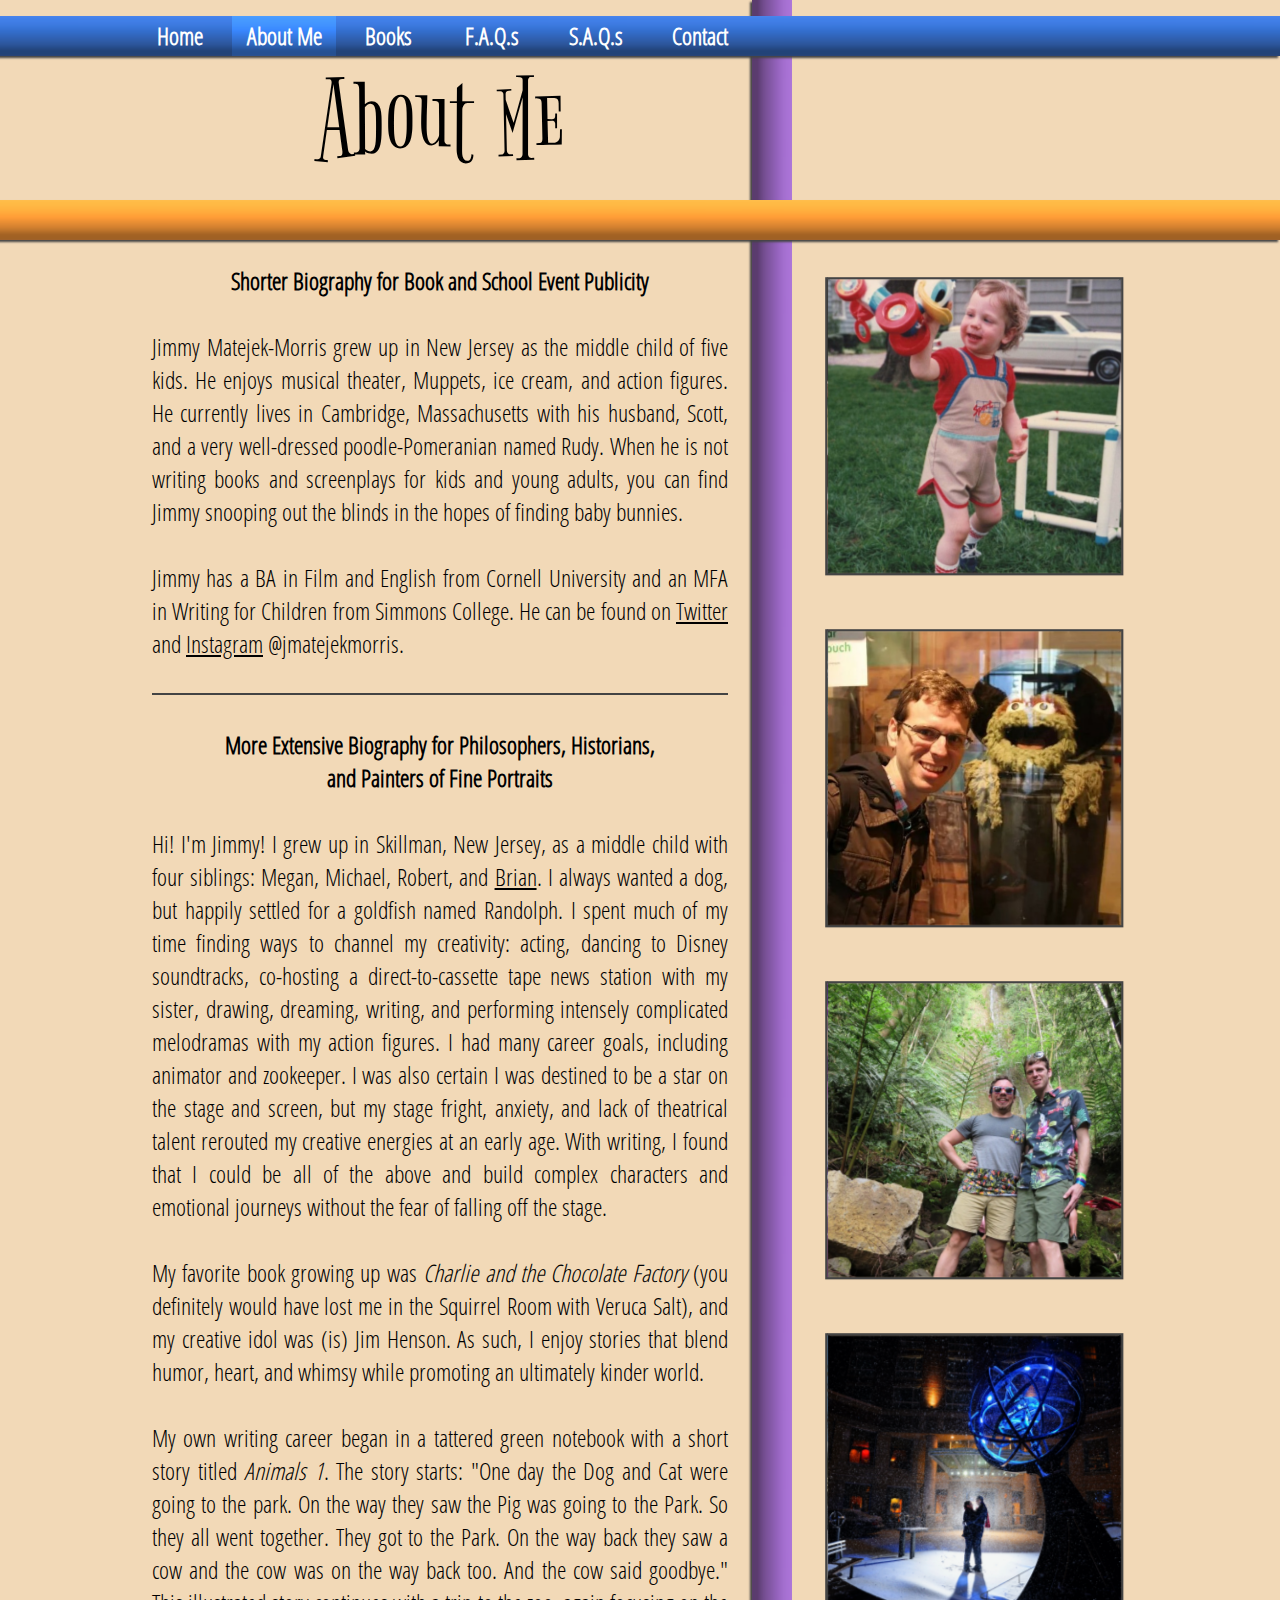
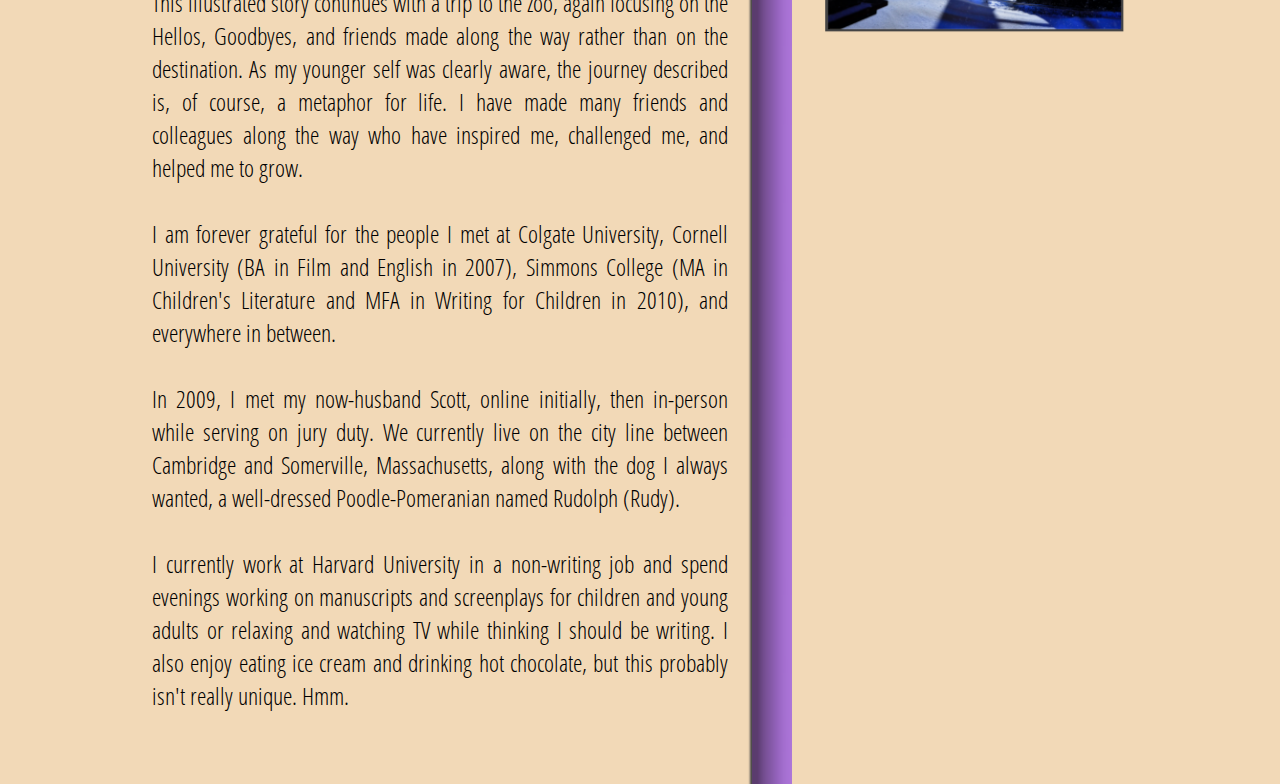
==== about.html @ 5aa0cbab "about: added smaller biography for events" ====
<!DOCTYPE HTML>
<html>
<head>
  <title>About Me</title>
  <link rel="stylesheet" href="/css/default.css"/>
  <link rel="stylesheet" href="/css/about.css"/>
  <link rel="stylesheet" href="/css/colored-bars.css"/>
  <script src="/scripts/jquery-3.5.1.min.js"></script>
  <script type="text/javascript" src="scripts/about.js"></script>
  <script type="text/javascript" src="scripts/default.js"></script>
</head>

<body>
  <div class="horizontal-color-bar about-first-bar blue-horizontal">
    <nav>
      <ul class="menu-default">
        <li class="about-menu-option"><a href="/index.html"><span class="menu-default-span">Home</span></a></li>
        <li class="about-menu-selected"><span class="menu-default-span">About Me</span></li>
        <li onclick="ExpandTopMenuBooks()" class="about-menu-option books-menu-dropdown"><a><span class="menu-default-span">Books</span></a>
            <ul id="books-menu-default" class="about-books-menu">
              <li><a href="/my-ex-imaginary-friend.html"><span class="menu-default-span">My Ex-Imaginary Friend</span></a></li>
              <li><a href="/dont-say-poop.html"><span class="menu-default-span">Don't Say Poop!</span></a></li>
            </ul>
        </li> 
        <li class="about-menu-option"><a href="/frequently-asked-questions.html"><span class="menu-default-span">F.A.Q.s</span></a></li>
        <li class="about-menu-option"><a href="/seldom-asked-questions.html"><span class="menu-default-span">S.A.Q.s</span></a></li>
        <li class="about-menu-option"><a href="/contact.html"><span class="menu-default-span">Contact</span></a></li>
      </ul>
    </nav>
  </div>
  <div class="horizontal-color-bar about-second-bar orange-horizontal">&nbsp</div>

  <div id="content">
    <div class="vertical-color-bar about-vertical-bar purple-vertical"></div>

    <div class="about-header">About Me</div>

    <div class="about-me">

      <div class="about-me-biography-header"><b>Shorter Biography for Book and School Event Publicity</b></div>

      <br>

      Jimmy Matejek-Morris grew up in New Jersey as the middle child of five kids. He enjoys musical theater, Muppets, ice cream, and action figures. He currently lives in Cambridge, Massachusetts with his husband, Scott, and a very well-dressed poodle-Pomeranian named Rudy. When he is not writing books and screenplays for kids and young adults, you can find Jimmy snooping out the blinds in the hopes of finding baby bunnies. 
      <br><br>
      Jimmy has a BA in Film and English from Cornell University and an MFA in Writing for Children from Simmons College. He can be found on <a href="https://twitter.com/jmatejekmorris" target="_blank">Twitter</a> and <a href="https://www.instagram.com/jmatejekmorris/" target="_blank">Instagram</a> @jmatejekmorris.
      
      <br><br>
      <div class="about-me-divider"></div>
      <br>

      <div class="about-me-biography-header"><b>More Extensive Biography for Philosophers, Historians, <br>and Painters of Fine Portraits</b></div>

      <br>

      Hi! I&apos;m Jimmy! I grew up in Skillman, New Jersey, as a middle child with four siblings: Megan, Michael, Robert, and <a class="family-link" target="_blank" href="http://brianmatejek.com">Brian</a>. I always wanted a dog, but happily settled for a goldfish named Randolph. I spent much of my time finding ways to channel my creativity: acting, dancing to Disney soundtracks, co-hosting a direct-to-cassette tape news station with my sister, drawing, dreaming, writing, and performing intensely complicated melodramas with my action figures. I had many career goals, including animator and zookeeper. I was also certain I was destined to be a star on the stage and screen, but my stage fright, anxiety, and lack of theatrical talent rerouted my creative energies at an early age. With writing, I found that I could be all of the above and build complex characters and emotional journeys without the fear of falling off the stage. 
      <br><br>
      My favorite book growing up was <i>Charlie and the Chocolate Factory</i> (you definitely would have lost me in the Squirrel Room with Veruca Salt), and my creative idol was (is) Jim Henson. As such, I enjoy stories that blend humor, heart, and whimsy while promoting an ultimately kinder world.
      <br><br>
      My own writing career began in a tattered green notebook with a short story titled <i>Animals 1</i>. The story starts: &quot;One day the Dog and Cat were going to the park. On the way they saw the Pig was going to the Park. So they all went together. They got to the Park. On the way back they saw a cow and the cow was on the way back too. And the cow said goodbye.&quot; This illustrated story continues with a trip to the zoo, again focusing on the Hellos, Goodbyes, and friends made along the way rather than on the destination. As my younger self was clearly aware, the journey described is, of course, a metaphor for life. I have made many friends and colleagues along the way who have inspired me, challenged me, and helped me to grow.
      <br><br>
      I am forever grateful for the people I met at Colgate University, Cornell University (BA in Film and English in 2007), Simmons College (MA in Children&apos;s Literature and MFA in Writing for Children in 2010), and everywhere in between. 
      <br><br>
      In 2009, I met my now-husband Scott, online initially, then in-person while serving on jury duty. We currently live on the city line between Cambridge and Somerville, Massachusetts, along with the dog I always wanted, a well-dressed Poodle-Pomeranian named Rudolph (Rudy). 
      <br><br>
      I currently work at Harvard University in a non-writing job and spend evenings working on manuscripts and screenplays for children and young adults or relaxing and watching TV while thinking I should be writing. I also enjoy eating ice cream and drinking hot chocolate, but this probably isn't really unique. Hmm. 
    </div>

    <div class="about-images">
      <div id="cube_one_container">
        <div id="cube_one">
          <figure class="front active">
            <img class="about-image" id="cube_one_face_one" src="images/about/Photo1A.jpeg" >
          </figure>

          <figure class="inactive right">
            <img class="about-image" id="cube_one_face_two" src="images/about/Photo1B.jpeg" >
          </figure>

          <figure class="inactive back" style="z-index: -10">
            <img class="about-image" id="cube_one_face_three" style="transform:rotateX(180deg);" src="images/about/Photo1C.jpeg" >
          </figure>

          <figure class="inactive left">
            <img class="about-image" id="cube_one_face_four" src="images/about/Photo1D.jpeg" >
          </figure>
        </div>
      </div>

      <div id="cube_two_container">
        <div id="cube_two">
          <figure class="front active">
            <img class="about-image" id="cube_two_face_one" src="images/about/Photo2A.jpeg" >
          </figure>

          <figure class="inactive right">
            <img class="about-image" id="cube_two_face_two" src="images/about/Photo2B.jpeg" >
          </figure>

          <figure class="inactive back" style="z-index: -10">
            <img class="about-image" id="cube_two_face_three" style="transform:rotateX(180deg);" src="images/about/Photo2C.jpeg" >
          </figure>

          <figure class="inactive left">
            <img class="about-image" id="cube_two_face_four" src="images/about/Photo2D.jpeg" >
          </figure>
        </div>
      </div>

      <div id="cube_three_container">
        <div id="cube_three">
          <figure class="front active">
            <img class="about-image" id="cube_three_face_one">
          </figure>

          <figure class="inactive right">
            <img class="about-image" id="cube_three_face_two">
          </figure>

          <figure class="inactive back" style="z-index: -10">
            <img class="about-image" id="cube_three_face_three" style="transform:rotateX(180deg);">
          </figure>

          <figure class="inactive left">
            <img class="about-image" id="cube_three_face_four">
          </figure>
        </div>
      </div>

      <div id="cube_four_container">
        <div id="cube_four">
          <figure class="front active">
            <img class="about-image" id="cube_four_face_one">
          </figure>

          <figure class="inactive right">
            <img class="about-image" id="cube_four_face_two">
          </figure>

          <figure class="inactive back" style="z-index: -10">
            <img class="about-image" id="cube_four_face_three" style="transform:rotateX(180deg);">
          </figure>

          <figure class="inactive left">
            <img class="about-image" id="cube_four_face_four">
          </figure>
        </div>
      </div>

    </div>

    <div class="footer-div">&nbsp;</div>
    
  </div>
</body>

</html>
---- css/default.css ----
* {
  margin: 0;
  padding: 0;
}

html {
  min-height: 100%;
  position: relative;
}

body {
  min-height: 100%;
  height: 100%;
  background: #f2d9b7;
}



/* css for the horizontal bar menus */
.menu-default {
  position: absolute;
  left: 50%;
  margin-left: -32rem;
  height: 2.5rem;
}

.menu-default li {
  display: inline;
  float: left;
  height: 2.5rem;

  width: 6.5rem;
  text-align: center;

  font-family: 'Open Sans Condensed', sans-serif;
  color: white;
  font-weight: bold;
  font-size: 1.5rem;
}

.menu-default li a {
  text-decoration: none;
  color: inherit;
  display: block;
  width: 100%;
  height: 100%;
}

.menu-default-span {
  vertical-align: middle;
}

.books-menu-dropdown {
  height: 100%;
}

#books-menu-default {
  display: none;
  min-width: 16rem;

}

#books-menu-default li {
  padding-top: 0.25rem;
  padding-bottom: 0.25rem;
  height: 2rem;
  width: 100%;
  float: left;
  font-size: 1.25rem;
}

#books-menu-default li a {
  text-decoration: none;
  color: inherit;
  display: block;
  width: 100%;
  height: 100%;
}



/* css for the central content div */
#content {
  position: absolute;
  z-index: 0;
  min-width: 64rem;
  width: 64rem;
  left: 0;
  right: 0;
  margin: auto;
  min-height: 100vh;
  font-family: 'Open Sans Condensed', sans-serif;
  font-size: 1.5rem;
}



/* css for any vertical bars */
.vertical-color-bar {
  position: absolute;
  min-height: 100%;
  height: 100%;
  width: 2.5rem;
  z-index: 1;
  box-shadow: -2px 2px 2px #444444;
}



/* css for any horizontal bars */
.horizontal-color-bar {
  position: absolute;
  width: 100%;
  min-width: 64rem;
  height: 2.5rem;
  z-index: 2;
  box-shadow: -2px 2px 2px #444444;
}

/* css for buy options for all books */
.buy-at-options {
  margin-top: 2rem;
  margin-bottom: 2rem;
  width: 34rem;
  height: 2.75rem;
}

.buy-at-option {
  display: inline;
  float: left;
  background-color: #ebc793;
  font-size: 1.25rem;
  padding: 0.5rem;
  font-family: 'Open Sans Condensed', sans-serif;
  text-align: center;
  height: 1.75rem;
  margin-right: 0.25rem;
  box-shadow: -2px 2px 5px #444444;
}

.buy-at-option:hover {
  box-shadow: -5px 5px 5px #888888;
}

.buy-at-option a {
  text-decoration: none;
  color: inherit;
  display: block;
  width: 100%;
  height: 100%;
  padding: 0rem;
  margin: 0rem;
}

/* bigelow-rules-regular - latin */
@font-face {
  font-family: 'Bigelow Rules';
  font-style: normal;
  font-weight: 400;
  src: url('../fonts/Bigelow_Rules/bigelow-rules-v9-latin-regular.eot'); /* IE9 Compat Modes */
  src: local('Bigelow Rules Regular'), local('BigelowRules-Regular'),
       url('../fonts/Bigelow_Rules/bigelow-rules-v9-latin-regular.eot?#iefix') format('embedded-opentype'), /* IE6-IE8 */
       url('../fonts/Bigelow_Rules/bigelow-rules-v9-latin-regular.woff2') format('woff2'), /* Super Modern Browsers */
       url('../fonts/Bigelow_Rules/bigelow-rules-v9-latin-regular.woff') format('woff'), /* Modern Browsers */
       url('../fonts/Bigelow_Rules/bigelow-rules-v9-latin-regular.ttf') format('truetype'), /* Safari, Android, iOS */
       url('../fonts/Bigelow_Rules/bigelow-rules-v9-latin-regular.svg#BigelowRules') format('svg'); /* Legacy iOS */
}

/* open-sans-condensed-300 - latin */
@font-face {
  font-family: 'Open Sans Condensed';
  font-style: normal;
  font-weight: 300;
  src: url('../fonts/Open_Sans_Condensed/open-sans-condensed-v14-latin-300.eot'); /* IE9 Compat Modes */
  src: local('Open Sans Condensed Light'), local('OpenSansCondensed-Light'),
       url('../fonts/Open_Sans_Condensed/open-sans-condensed-v14-latin-300.eot?#iefix') format('embedded-opentype'), /* IE6-IE8 */
       url('../fonts/Open_Sans_Condensed/open-sans-condensed-v14-latin-300.woff2') format('woff2'), /* Super Modern Browsers */
       url('../fonts/Open_Sans_Condensed/open-sans-condensed-v14-latin-300.woff') format('woff'), /* Modern Browsers */
       url('../fonts/Open_Sans_Condensed/open-sans-condensed-v14-latin-300.ttf') format('truetype'), /* Safari, Android, iOS */
       url('../fonts/Open_Sans_Condensed/open-sans-condensed-v14-latin-300.svg#OpenSansCondensed') format('svg'); /* Legacy iOS */
}

.footer-div {
  width: 100%;
  height: 3rem;
  float: right;
  padding: 0rem;
  margin: 0rem;
}
---- css/about.css ----
.about-vertical-bar {
  margin-left: 39rem;
}



.about-first-bar {
  top: 1rem;
}

.about-second-bar {
  top: 12.5rem;
}




.about-menu-option:hover, .about-menu-selected:hover {
  background-image:url('/images/bars/blue-horizontal-matte-menu-dark.png');
  background-repeat: x-repeat;
  background-size: auto 100%;
  cursor: pointer;
}



.about-menu-selected {
  background-image:url('/images/bars/blue-horizontal-matte-menu-light.png');
  background-repeat: x-repeat;
  background-size: auto 100%;
}

.about-books-menu li {
  background-color: #273149;
}

.about-books-menu li:hover {
  background-color: #4380E9;
}



.about-header {
    width: 39rem;
    font-family: 'Bigelow Rules', cursive;
    text-align: center;
    font-size: 7rem;
    height: 9rem;
    margin-top: 3.5rem;
}



.about-me {
  float: left;
  margin-top: 2.5rem;
  padding: 1.5rem;
  width: 36rem;
  text-align: justify;
}

.about-me-divider {
  background-color: #444444;
  width: 100%;
  height: 0.125rem;
}

.about-me a {
  color: black;
}

.about-me-biography-header {
  text-align: center;
}

.family-link {
  text-decoration: underline;
  color: inherit;
}



.about-image {
  float: right;
  width: 16rem;
  height: 16rem;
}



.about-images {
  float: right;
  width: 23.5rem;
  color: gray;
  font-family: oswald;
}

/* inspired by https://codepen.io/joshbader/pen/fFLno */
#cube_one_container {
  position: relative;
  width: 16rem;
  height: 16rem;

  margin-top: 6rem;
  margin-left: 4.25rem;

  perspective: 1000px;
}

#cube_one {
    position: absolute;
    margin: 0px;
    padding: 0px;
    width: 100%;
    height: 100%;
    transform-style: preserve-3d;
    transition: all 250ms;
}

#cube_one figure {
    position: absolute;
    display: block;
    width: 16rem;
    height: 16rem;
    border: 0.125rem solid #444444;
    cursor: pointer;
}

#cube_one .front { transform: rotateY(0deg) translateZ(8rem); }
#cube_one .back { transform: rotateX(180deg) translateZ(8rem); }
#cube_one .right { transform: rotateY(90deg) translateZ(8rem); }
#cube_one .left { transform: rotateY(-90deg) translateZ(8rem); }
#cube_one .top { transform: rotateX(90deg) translateZ(8rem); }
#cube_one .bottom { transform: rotateX(-90deg) translateZ(8rem); }

#cube_two_container {
  position: relative;
  width: 16rem;
  height: 16rem;

  margin-top: 6rem;
  margin-left: 4.25rem;

  perspective: 1000px;
}

#cube_two {
    position: absolute;
    margin: 0px;
    padding: 0px;
    width: 100%;
    height: 100%;
    transform-style: preserve-3d;
    transition: all 250ms;
}

#cube_two figure {
    position: absolute;
    display: block;
    width: 16rem;
    height: 16rem;
    border: 0.125rem solid #444444;
    cursor: pointer;
}

#cube_two .front { transform: rotateY(0deg) translateZ(8rem); }
#cube_two .back { transform: rotateX(180deg) translateZ(8rem); }
#cube_two .right { transform: rotateY(90deg) translateZ(8rem); }
#cube_two .left { transform: rotateY(-90deg) translateZ(8rem); }
#cube_two .top { transform: rotateX(90deg) translateZ(8rem); }
#cube_two .bottom { transform: rotateX(-90deg) translateZ(8rem); }

#cube_three_container {
  position: relative;
  width: 16rem;
  height: 16rem;

  margin-top: 6rem;
  margin-left: 4.25rem;

  perspective: 1000px;
}

#cube_three {
    position: absolute;
    margin: 0px;
    padding: 0px;
    width: 100%;
    height: 100%;
    transform-style: preserve-3d;
    transition: all 250ms;
}

#cube_three figure {
    position: absolute;
    display: block;
    width: 16rem;
    height: 16rem;
    border: 0.125rem solid #444444;
    cursor: pointer;
}

#cube_three .front { transform: rotateY(0deg) translateZ(8rem); }
#cube_three .back { transform: rotateX(180deg) translateZ(8rem); }
#cube_three .right { transform: rotateY(90deg) translateZ(8rem); }
#cube_three .left { transform: rotateY(-90deg) translateZ(8rem); }
#cube_three .top { transform: rotateX(90deg) translateZ(8rem); }
#cube_three .bottom { transform: rotateX(-90deg) translateZ(8rem); }

#cube_four_container {
  position: relative;
  width: 16rem;
  height: 16rem;

  margin-top: 6rem;
  margin-left: 4.25rem;

  perspective: 1000px;
}

#cube_four {
    position: absolute;
    margin: 0px;
    padding: 0px;
    width: 100%;
    height: 100%;
    transform-style: preserve-3d;
    transition: all 250ms;
}

#cube_four figure {
    position: absolute;
    display: block;
    width: 16rem;
    height: 16rem;
    border: 0.125rem solid #444444;
    cursor: pointer;
}

#cube_four .front { transform: rotateY(0deg) translateZ(8rem); }
#cube_four .back { transform: rotateX(180deg) translateZ(8rem); }
#cube_four .right { transform: rotateY(90deg) translateZ(8rem); }
#cube_four .left { transform: rotateY(-90deg) translateZ(8rem); }
#cube_four .top { transform: rotateX(90deg) translateZ(8rem); }
#cube_four .bottom { transform: rotateX(-90deg) translateZ(8rem); }

.blur { animation: blur 250ms; }

@keyframes blur {
    0% { -webkit-filter: blur(0px); }
    50% { -webkit-filter: blur(5px); }
    100% { -webkit-filter: blur(0px); }
}







































/*.left-content-div-about {
  width: 38rem;
}

.right-content-div-about {
    width: 24rem;
    left: 42rem;
}

.horizontal-bar-one-about {
  top: 10rem;
}

.horizontal-bar-two-about {
  top: 13.2rem;
}

.about-me-div {
  padding: 1rem;
  padding-top: 6.4rem;
}

.about-me-photo-div {
  padding-top: 6.4rem;
}

.about-image {
  margin: 2rem;
  width: 20rem;
  height: 20rem;
}

#photo_one_cube .front { transform: rotateY(0deg) translateZ(75px); }
#photo_one_cube .back { transform: rotateX(180deg) translateZ(75px); }
#photo_one_cube .right { transform: rotateY(90deg) translateZ(75px); }
#photo_one_cube .left { transform: rotateY(-90deg) translateZ(75px); }
#photo_one_cube .top { transform: rotateX(90deg) translateZ(100px); }
#photo_one_cube .bottom { transform: rotateX(-90deg) translateZ(100px); }

.blur { animation: blur 250ms; }

@keyframes blur {
    0% { -webkit-filter: blur(0px); }
    50% { -webkit-filter: blur(5px); }
    100% { -webkit-filter: blur(0px); }
}*/
---- css/colored-bars.css ----
.red-horizontal {
  background-color: #df333f;
  background-image:url('/images/bars/red-horizontal-matte.png');
  background-repeat: x-repeat;
  background-size: auto 100%;
}

.dark-red-horizontal {
  background-color: #A31F31;
  background-image:url('/images/bars/dark-red-horizontal-matte.png');
  background-repeat: x-repeat;
  background-size: auto 100%;
}

.orange-horizontal {
  background-color: #f49324;
  background-image:url('/images/bars/orange-horizontal-matte.png');
  background-repeat: x-repeat;
  background-size: auto 100%;
}

.green-horizontal {
  background-color: #1ad2aa;
  background-image:url('/images/bars/green-horizontal-matte.png');
  background-repeat: x-repeat;
  background-size: auto 100%;
}

.dark-green-horizontal {
  background-color: #1F8269;
  background-image:url('/images/bars/dark-green-horizontal-matte.png');
  background-repeat: x-repeat;
  background-size: auto 100%;
}

.blue-horizontal {
  background-color: #1c60ba;
  background-image:url('/images/bars/blue-horizontal-matte.png');
  background-repeat: x-repeat;
  background-size: auto 100%;
}

.black-horizontal {
  background-color: black;
  background-image:url('/images/bars/black-horizontal-matte.png');
  background-repeat: x-repeat;
  background-size: auto 100%;
}

.purple-horizontal {
  background-color: #8554aa;
  background-image:url('/images/bars/purple-horizontal-matte.png');
  background-repeat: x-repeat;
  background-size: auto 100%;
}

.yellow-horizontal {
  background-color: #c6ad55;
  background-image:url('/images/bars/yellow-horizontal-matte.png');
  background-repeat: x-repeat;
  background-size: auto 100%;
}

.green-horizontal-dont-say-poop {
  background-color: #A3DB0B;
  background-image:url('/images/bars/green-horizontal-dont-say-poop-matte.png');
  background-repeat: x-repeat;
  background-size: auto 100%;
}

.blue-horizontal-dont-say-poop {
  background-color: #67CEEE;
  background-image:url('/images/bars/blue-horizontal-dont-say-poop-matte.png');
  background-repeat: x-repeat;
  background-size: auto 100%;
}

.brown-horizontal-dont-say-poop {
  background-color: #b27949;
  background-image:url('/images/bars/brown-horizontal-dont-say-poop-matte.png');
  background-repeat: x-repeat;
  background-size: auto 100%;
}

.orange-horizontal-my-ex-imaginary-friend {
  background-color: #F17B51;
  background-image:url('/images/bars/orange-horizontal-my-ex-imaginary-friend-matte.png');
  background-repeat: x-repeat;
  background-size: auto 100%;
}

.blue-horizontal-my-ex-imaginary-friend {
  background-color: #107989;
  background-image:url('/images/bars/blue-horizontal-my-ex-imaginary-friend-matte.png');
  background-repeat: x-repeat;
  background-size: auto 100%;
}

.gray-horizontal-my-ex-imaginary-friend {
  background-color: #3C4B4C;
  background-image:url('/images/bars/gray-horizontal-my-ex-imaginary-friend-matte.png');
  background-repeat: x-repeat;
  background-size: auto 100%;
}

.maroon-horizontal-contact {
  background-color: #F17B51;
  background-image:url('/images/bars/maroon-horizontal-contact-matte.png');
  background-repeat: x-repeat;
  background-size: auto 100%;
}

.green-horizontal-contact {
  background-color: #6C9B7A;
  background-image:url('/images/bars/green-horizontal-contact-matte.png');
  background-repeat: x-repeat;
  background-size: auto 100%;
}

.blue-horizontal-contact {
  background-color: #567B96;
  background-image:url('/images/bars/blue-horizontal-contact-matte.png');
  background-repeat: x-repeat;
  background-size: auto 100%;
}





.black-vertical {
  background-color: black;
  background-image:url('/images/bars/black-vertical-matte.png');
  background-repeat: y-repeat;
  background-size: 100% auto;
}

.orange-vertical {
  background-color: #f49324;
  background-image:url('/images/bars/orange-vertical-matte.png');
  background-repeat: y-repeat;
  background-size: 100% auto;
}

.purple-vertical {
  background-color: #8554aa;
  background-image:url('/images/bars/purple-vertical-matte.png');
  background-repeat: y-repeat;
  background-size: 100% auto;
}

.yellow-vertical {
  background-color: #c6ad55;
  background-image:url('/images/bars/yellow-vertical-matte.png');
  background-repeat: y-repeat;
  background-size: 100% auto;
}

.blue-vertical {
  background-color: #1c60ba;
  background-image:url('/images/bars/blue-vertical-matte.png');
  background-repeat: y-repeat;
  background-size: 100% auto;
}
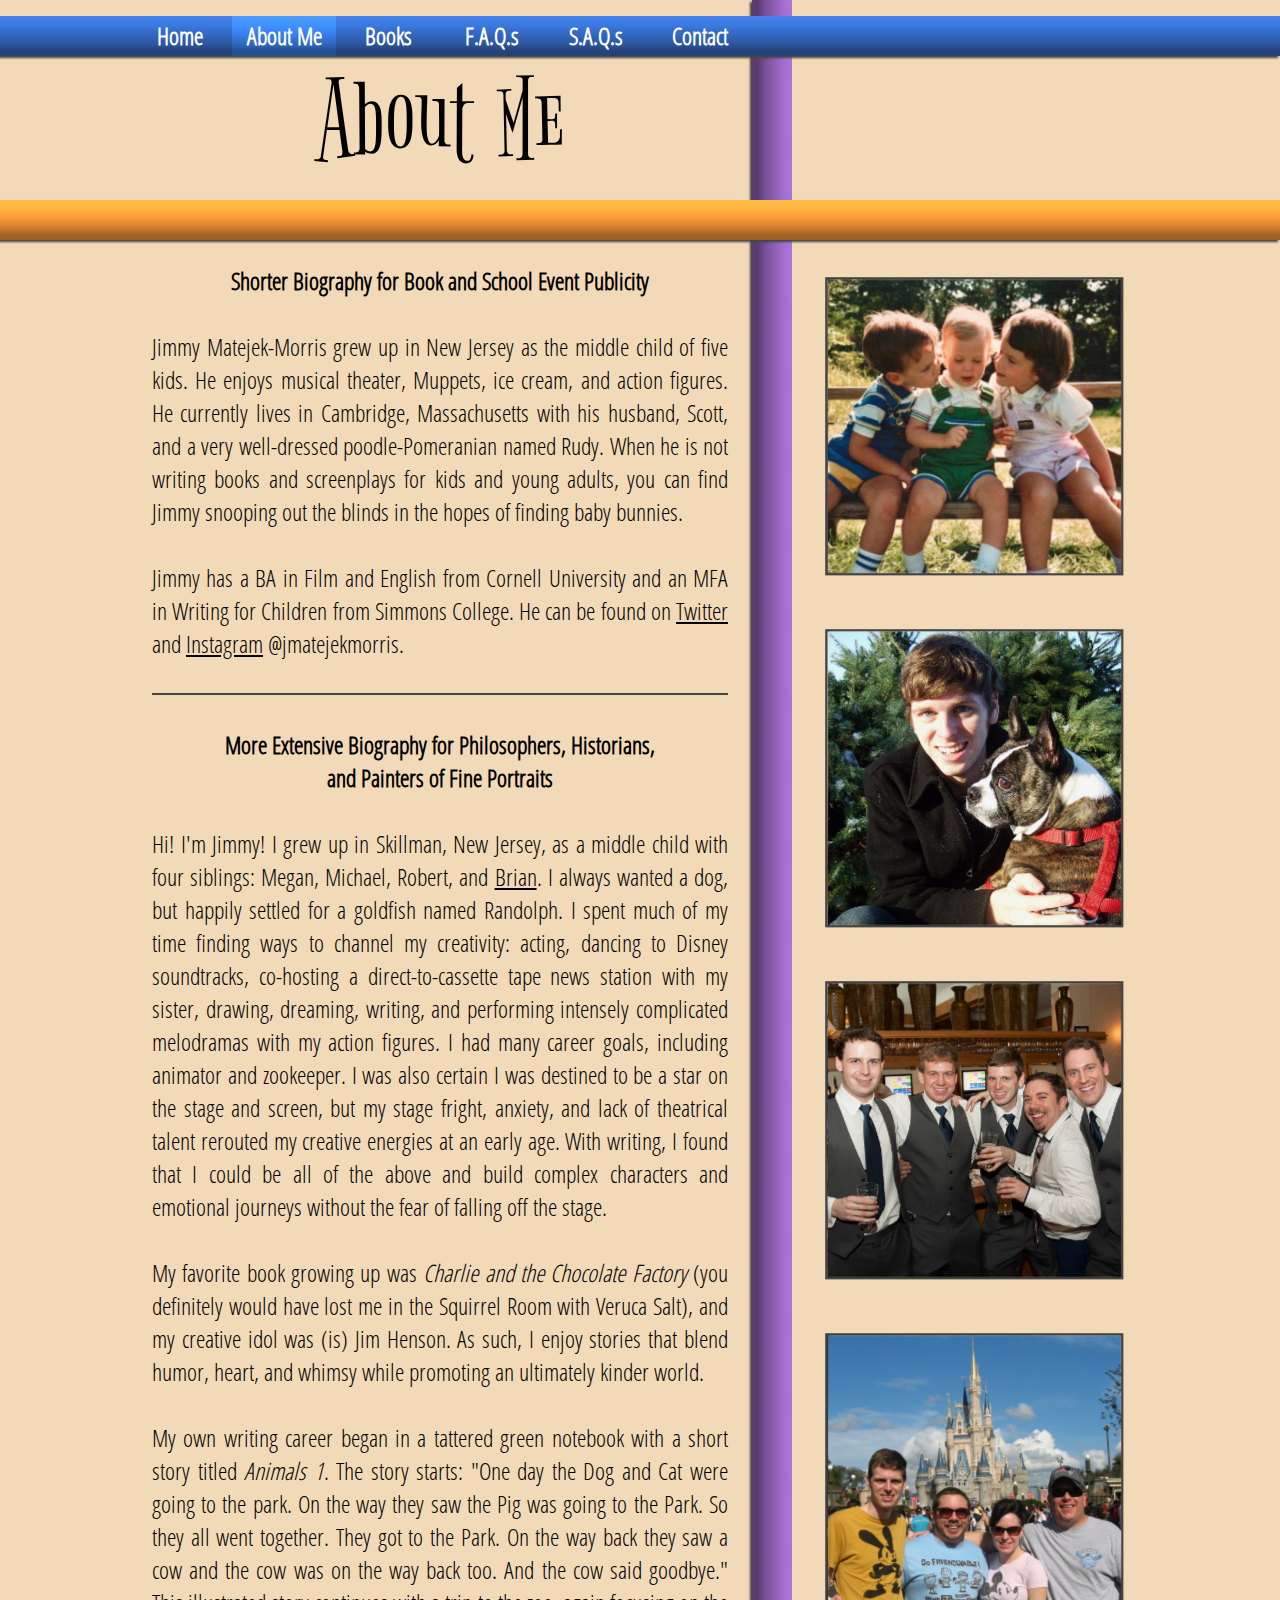
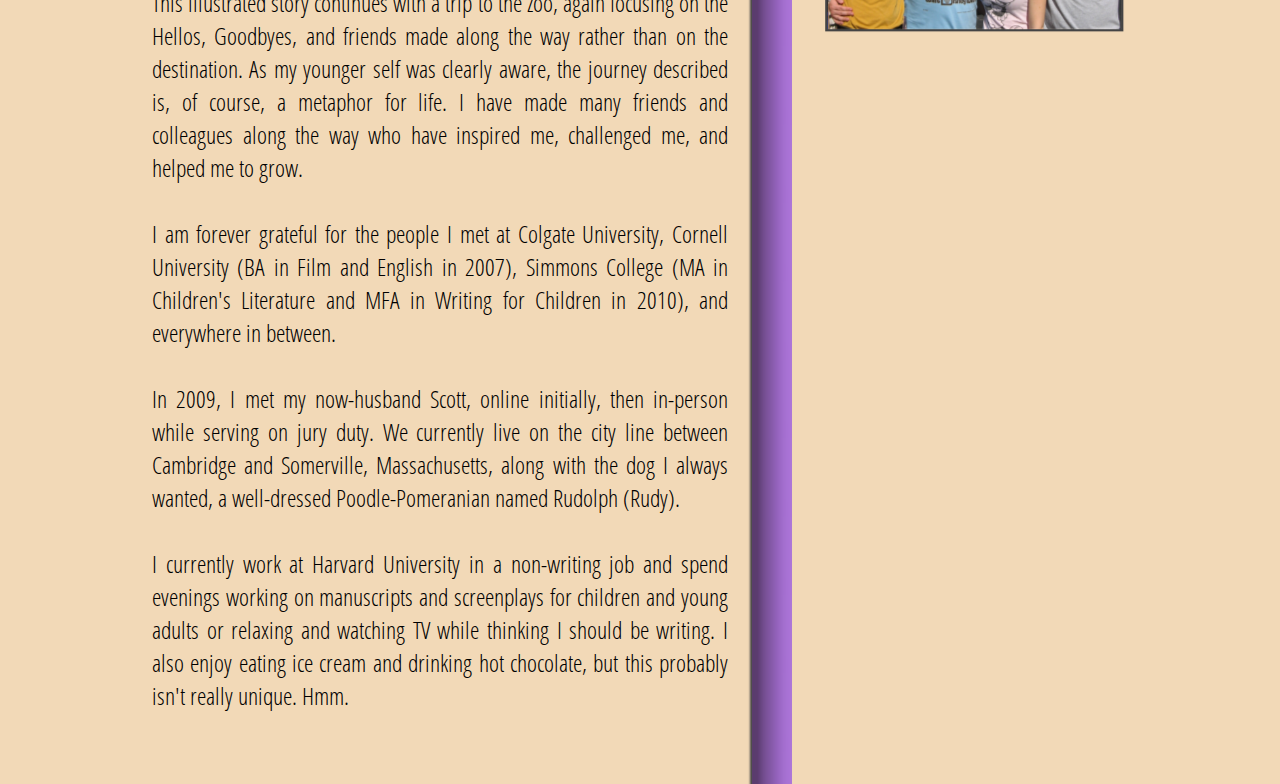
==== commit 5ac24529: "created image for sharing website details" ====
--- a/about.html
+++ b/about.html
@@ -8,6 +8,12 @@
   <script src="/scripts/jquery-3.5.1.min.js"></script>
   <script type="text/javascript" src="scripts/about.js"></script>
   <script type="text/javascript" src="scripts/default.js"></script>
+  <!--FACEBOOK -->
+  <meta property="og:image" content="http://jmatejekmorris.com/images/cropped-headshot-scaled.jpg">
+  <meta property="og:image:type" content="image/jpeg">
+  <meta property="og:image:width" content="200">
+  <meta property="og:image:height" content="200">
+  <meta property="og:type" content="website" />
 </head>
 
 <body>
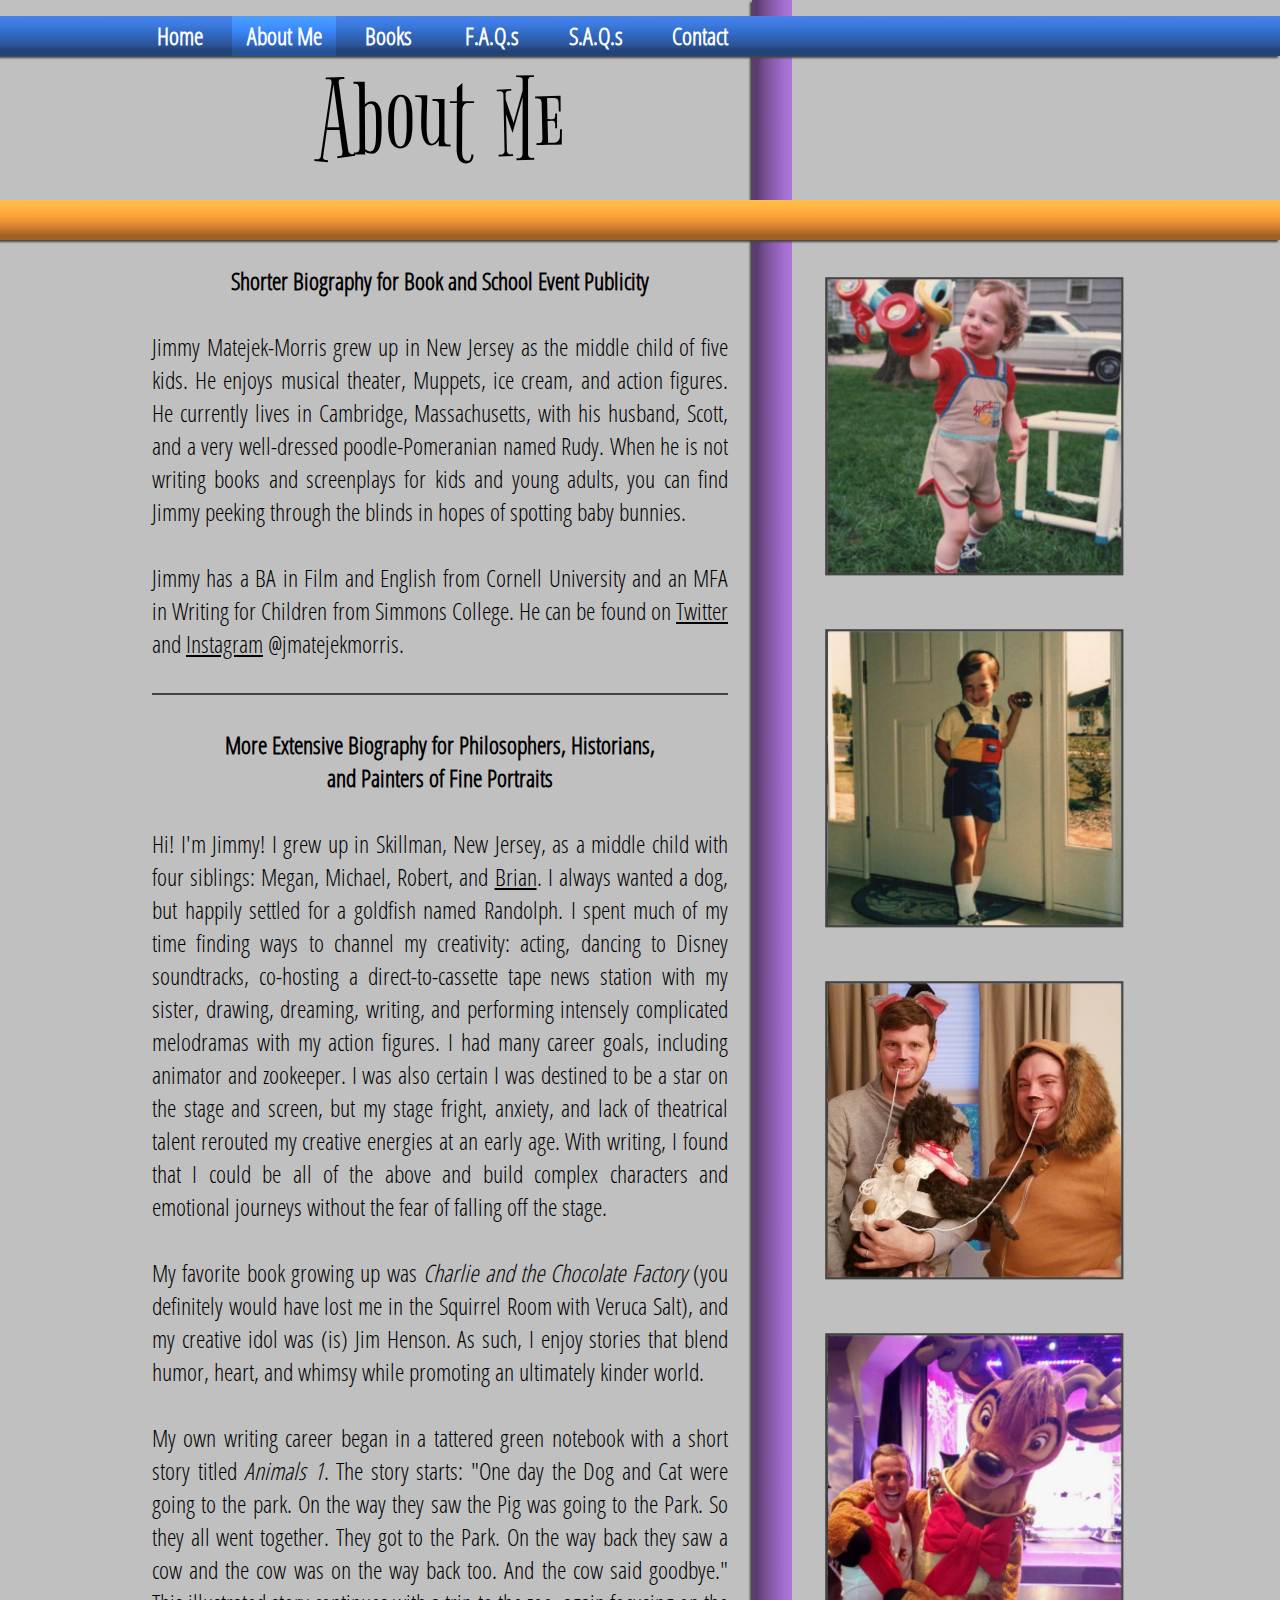
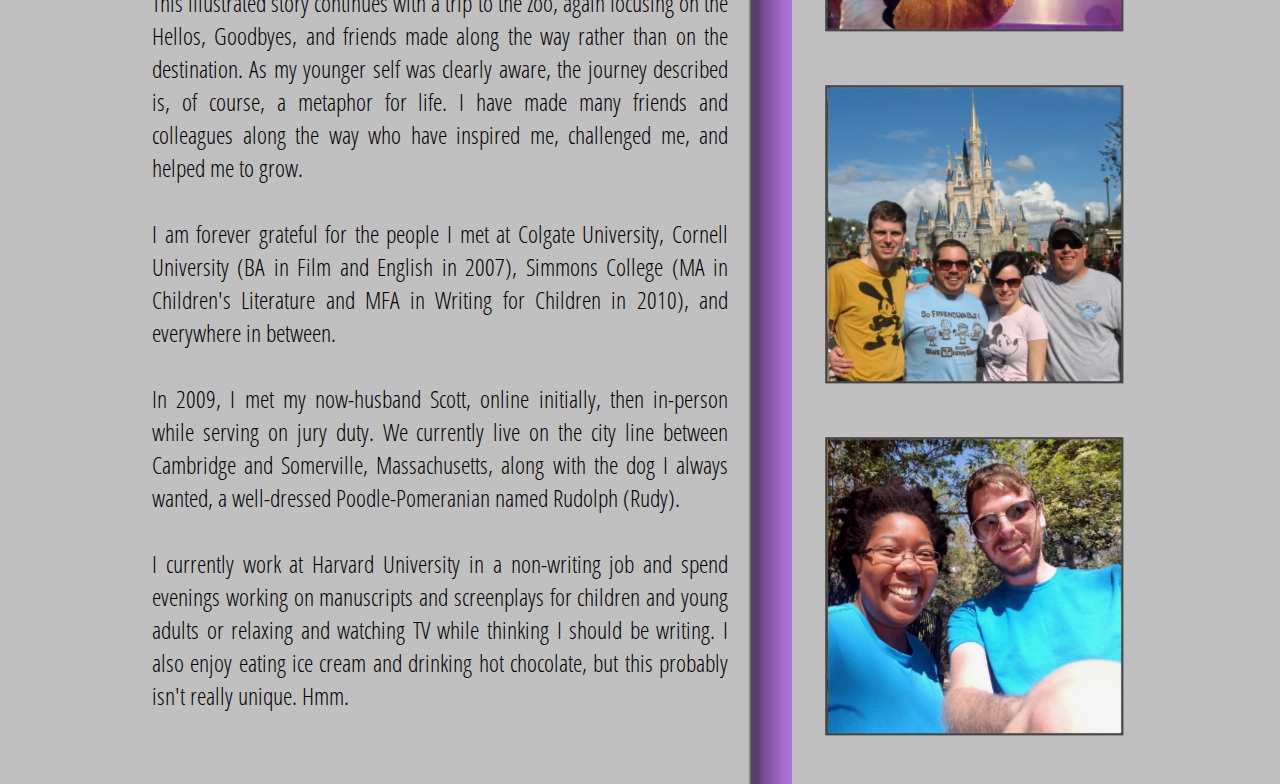
==== commit e100d118: "images: added two more rows" ====
--- a/about.html
+++ b/about.html
@@ -47,7 +47,7 @@
 
       <br>
 
-      Jimmy Matejek-Morris grew up in New Jersey as the middle child of five kids. He enjoys musical theater, Muppets, ice cream, and action figures. He currently lives in Cambridge, Massachusetts with his husband, Scott, and a very well-dressed poodle-Pomeranian named Rudy. When he is not writing books and screenplays for kids and young adults, you can find Jimmy snooping out the blinds in the hopes of finding baby bunnies. 
+      Jimmy Matejek-Morris grew up in New Jersey as the middle child of five kids. He enjoys musical theater, Muppets, ice cream, and action figures. He currently lives in Cambridge, Massachusetts, with his husband, Scott, and a very well-dressed poodle-Pomeranian named Rudy. When he is not writing books and screenplays for kids and young adults, you can find Jimmy peeking through the blinds in hopes of spotting baby bunnies. 
       <br><br>
       Jimmy has a BA in Film and English from Cornell University and an MFA in Writing for Children from Simmons College. He can be found on <a href="https://twitter.com/jmatejekmorris" target="_blank">Twitter</a> and <a href="https://www.instagram.com/jmatejekmorris/" target="_blank">Instagram</a> @jmatejekmorris.
       
@@ -149,6 +149,46 @@
 
           <figure class="inactive left">
             <img class="about-image" id="cube_four_face_four">
+          </figure>
+        </div>
+      </div>
+
+      <div id="cube_five_container">
+        <div id="cube_five">
+          <figure class="front active">
+            <img class="about-image" id="cube_five_face_one">
+          </figure>
+
+          <figure class="inactive right">
+            <img class="about-image" id="cube_five_face_two">
+          </figure>
+
+          <figure class="inactive back" style="z-index: -10">
+            <img class="about-image" id="cube_five_face_three" style="transform:rotateX(180deg);">
+          </figure>
+
+          <figure class="inactive left">
+            <img class="about-image" id="cube_five_face_four">
+          </figure>
+        </div>
+      </div>
+
+      <div id="cube_six_container">
+        <div id="cube_six">
+          <figure class="front active">
+            <img class="about-image" id="cube_six_face_one">
+          </figure>
+
+          <figure class="inactive right">
+            <img class="about-image" id="cube_six_face_two">
+          </figure>
+
+          <figure class="inactive back" style="z-index: -10">
+            <img class="about-image" id="cube_six_face_three" style="transform:rotateX(180deg);">
+          </figure>
+
+          <figure class="inactive left">
+            <img class="about-image" id="cube_six_face_four">
           </figure>
         </div>
       </div>
--- a/css/default.css
+++ b/css/default.css
@@ -11,7 +11,7 @@
 body {
   min-height: 100%;
   height: 100%;
-  background: #f2d9b7;
+  background: #c0c0c0;
 }
 
 
@@ -128,7 +128,7 @@
 .buy-at-option {
   display: inline;
   float: left;
-  background-color: #ebc793;
+  background-color: #989898;
   font-size: 1.25rem;
   padding: 0.5rem;
   font-family: 'Open Sans Condensed', sans-serif;
--- a/css/about.css
+++ b/css/about.css
@@ -244,6 +244,81 @@
 #cube_four .top { transform: rotateX(90deg) translateZ(8rem); }
 #cube_four .bottom { transform: rotateX(-90deg) translateZ(8rem); }
 
+#cube_five_container {
+  position: relative;
+  width: 16rem;
+  height: 16rem;
+
+  margin-top: 6rem;
+  margin-left: 4.25rem;
+
+  perspective: 1000px;
+}
+
+#cube_five {
+    position: absolute;
+    margin: 0px;
+    padding: 0px;
+    width: 100%;
+    height: 100%;
+    transform-style: preserve-3d;
+    transition: all 250ms;
+}
+
+#cube_five figure {
+    position: absolute;
+    display: block;
+    width: 16rem;
+    height: 16rem;
+    border: 0.125rem solid #444444;
+    cursor: pointer;
+}
+
+#cube_five .front { transform: rotateY(0deg) translateZ(8rem); }
+#cube_five .back { transform: rotateX(180deg) translateZ(8rem); }
+#cube_five .right { transform: rotateY(90deg) translateZ(8rem); }
+#cube_five .left { transform: rotateY(-90deg) translateZ(8rem); }
+#cube_five .top { transform: rotateX(90deg) translateZ(8rem); }
+#cube_five .bottom { transform: rotateX(-90deg) translateZ(8rem); }
+
+#cube_six_container {
+  position: relative;
+  width: 16rem;
+  height: 16rem;
+
+  margin-top: 6rem;
+  margin-left: 4.25rem;
+
+  perspective: 1000px;
+}
+
+#cube_six {
+    position: absolute;
+    margin: 0px;
+    padding: 0px;
+    width: 100%;
+    height: 100%;
+    transform-style: preserve-3d;
+    transition: all 250ms;
+}
+
+#cube_six figure {
+    position: absolute;
+    display: block;
+    width: 16rem;
+    height: 16rem;
+    border: 0.125rem solid #444444;
+    cursor: pointer;
+}
+
+#cube_six .front { transform: rotateY(0deg) translateZ(8rem); }
+#cube_six .back { transform: rotateX(180deg) translateZ(8rem); }
+#cube_six .right { transform: rotateY(90deg) translateZ(8rem); }
+#cube_six .left { transform: rotateY(-90deg) translateZ(8rem); }
+#cube_six .top { transform: rotateX(90deg) translateZ(8rem); }
+#cube_six .bottom { transform: rotateX(-90deg) translateZ(8rem); }
+
+
 .blur { animation: blur 250ms; }
 
 @keyframes blur {
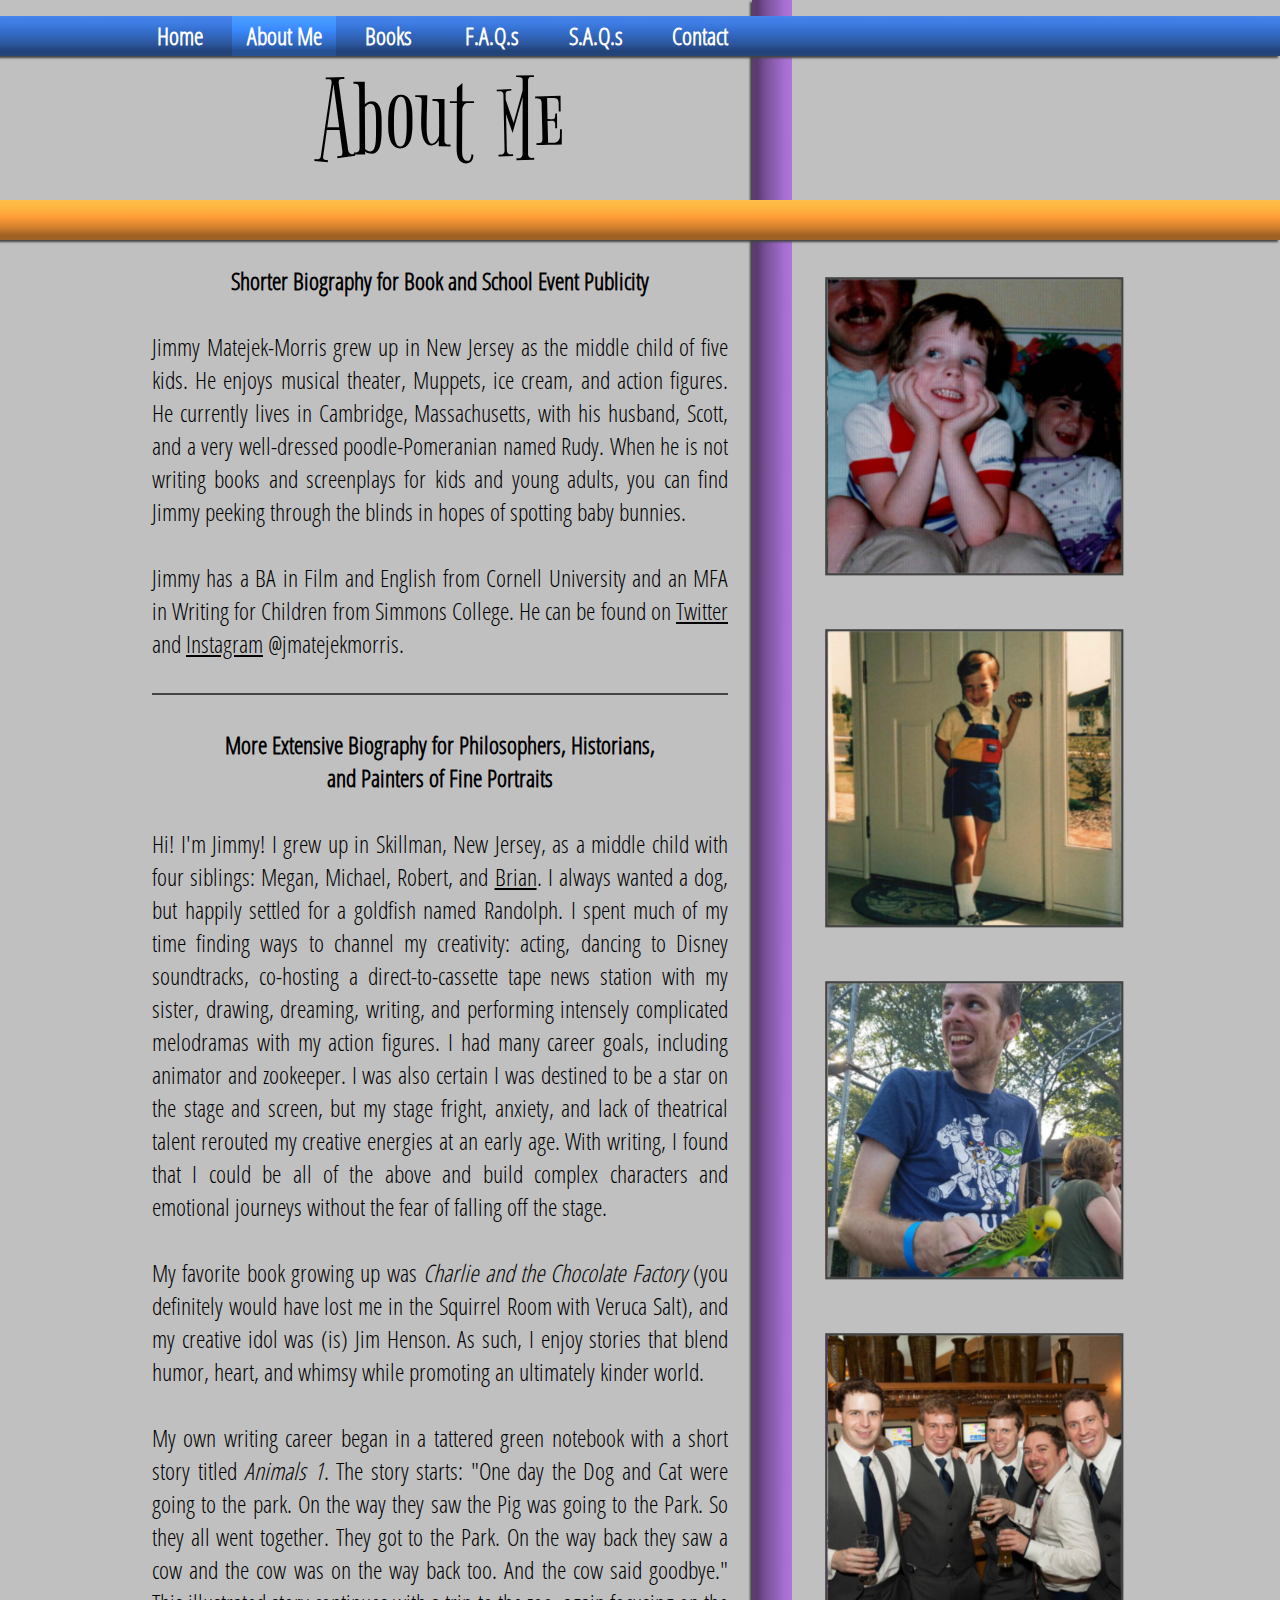
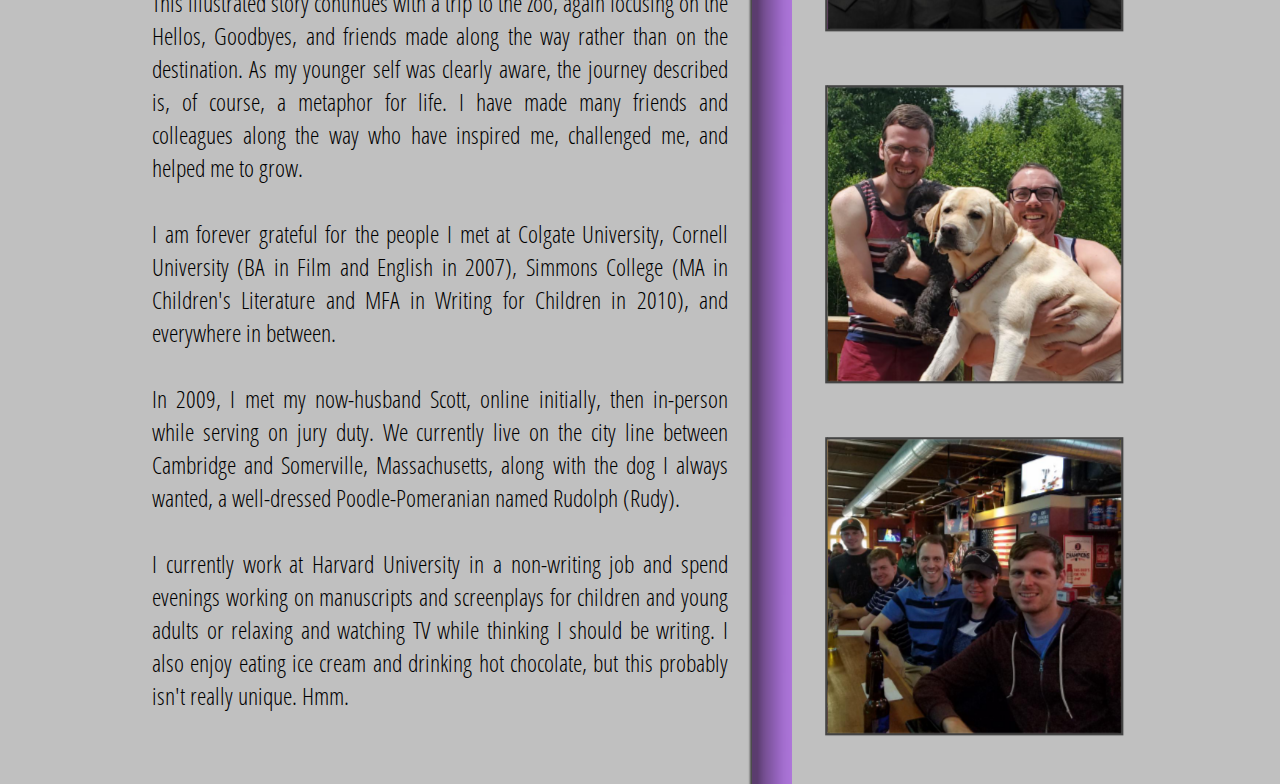
==== commit c836466a: "added Google analytics tracking numbers" ====
--- a/about.html
+++ b/about.html
@@ -1,6 +1,17 @@
 <!DOCTYPE HTML>
 <html>
 <head>
+  <!-- Global site tag (gtag.js) - Google Analytics -->
+  <script async src="https://www.googletagmanager.com/gtag/js?id=G-GEW2M0CR7K"></script>
+  <script>
+    window.dataLayer = window.dataLayer || [];
+    function gtag(){dataLayer.push(arguments);}
+    gtag('js', new Date());
+
+    gtag('config', 'G-GEW2M0CR7K');
+  </script>
+
+
   <title>About Me</title>
   <link rel="stylesheet" href="/css/default.css"/>
   <link rel="stylesheet" href="/css/about.css"/>
@@ -8,6 +19,7 @@
   <script src="/scripts/jquery-3.5.1.min.js"></script>
   <script type="text/javascript" src="scripts/about.js"></script>
   <script type="text/javascript" src="scripts/default.js"></script>
+
   <!--FACEBOOK -->
   <meta property="og:image" content="http://jmatejekmorris.com/images/cropped-headshot-scaled.jpg">
   <meta property="og:image:type" content="image/jpeg">
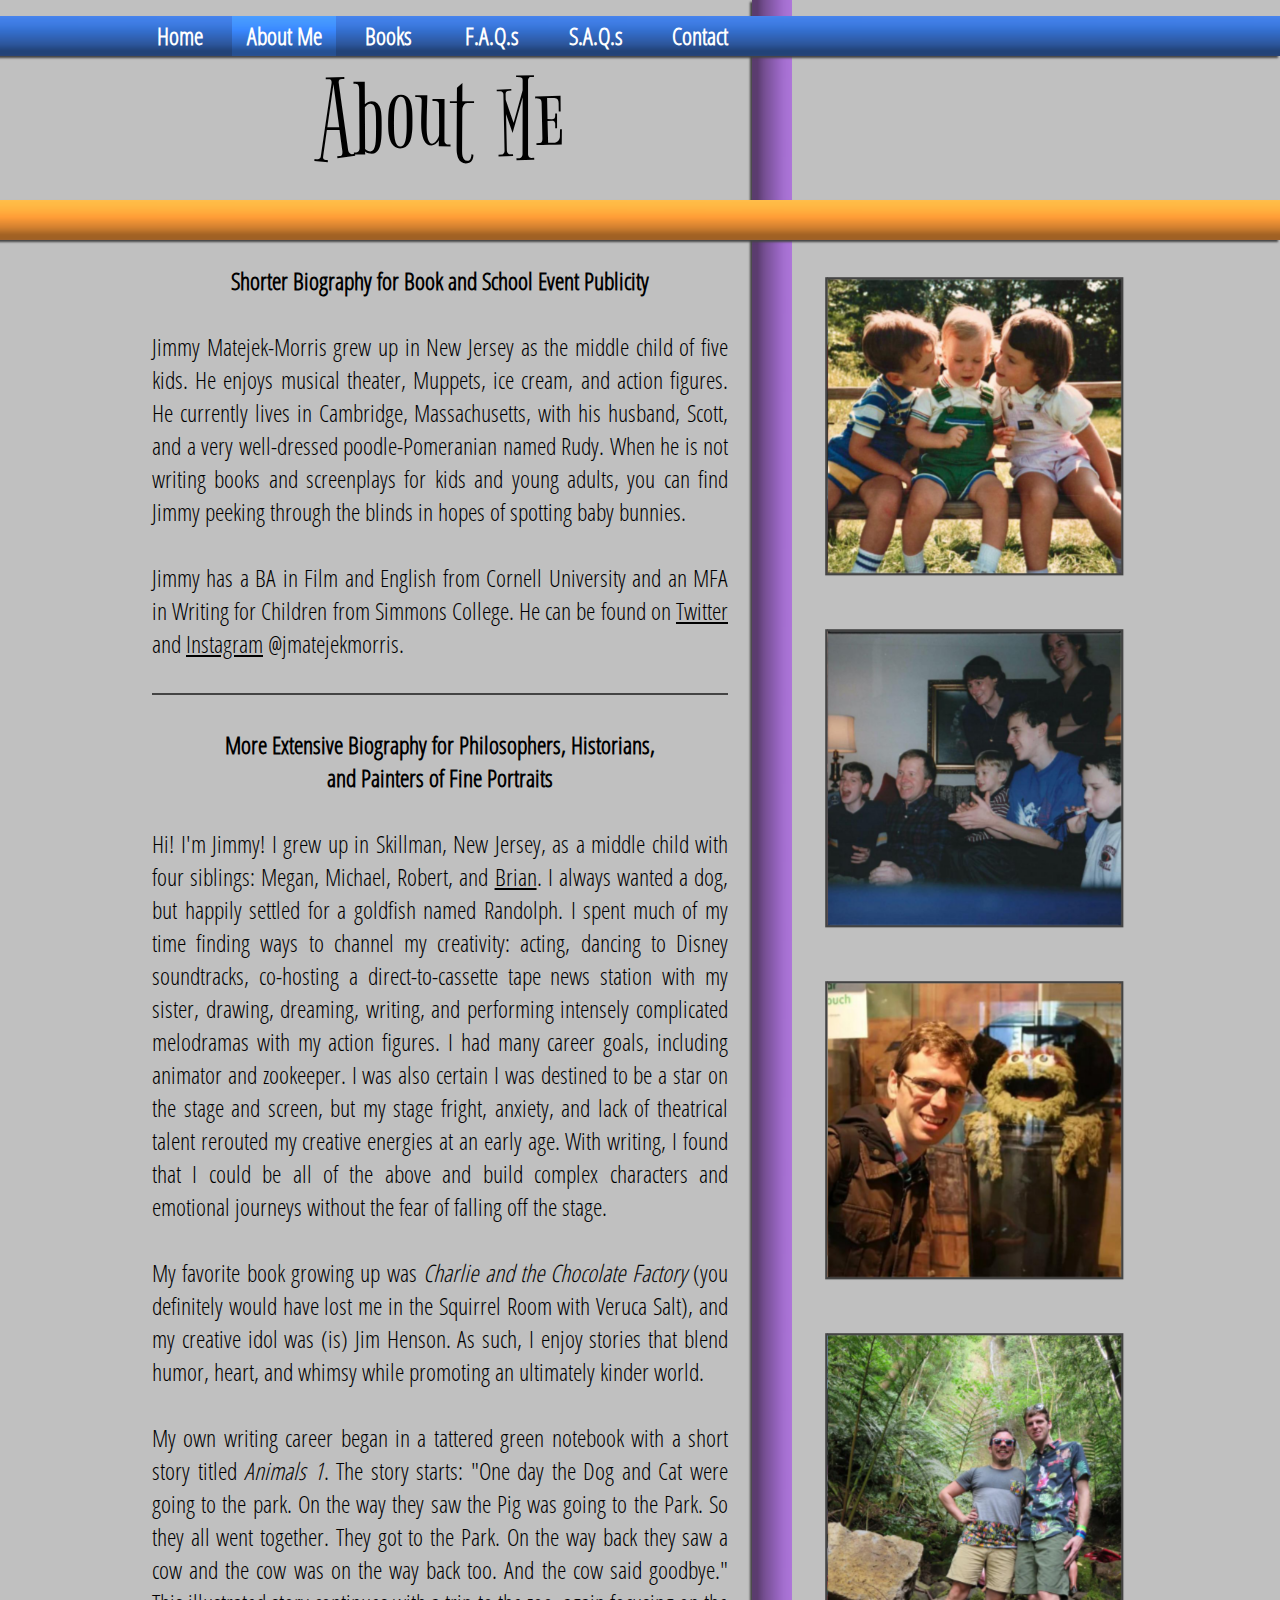
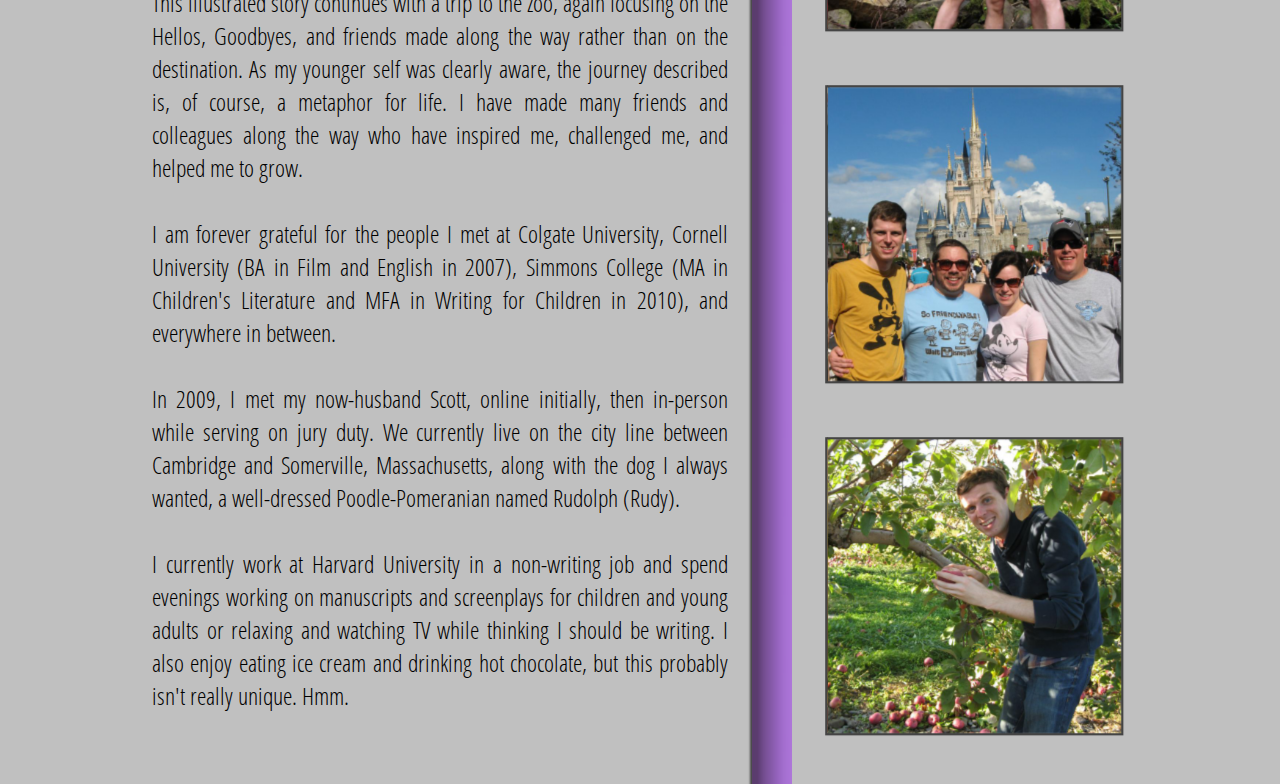
==== commit a9a64f2d: "Added blank page for Forsooth" ====
--- a/about.html
+++ b/about.html
@@ -38,6 +38,7 @@
             <ul id="books-menu-default" class="about-books-menu">
               <li><a href="/my-ex-imaginary-friend.html"><span class="menu-default-span">My Ex-Imaginary Friend</span></a></li>
               <li><a href="/dont-say-poop.html"><span class="menu-default-span">Don't Say Poop!</span></a></li>
+              <li><a href="/forsooth.html"><span class="menu-default-span">Forsooth</span></a></li>
             </ul>
         </li> 
         <li class="about-menu-option"><a href="/frequently-asked-questions.html"><span class="menu-default-span">F.A.Q.s</span></a></li>
--- a/css/about.css
+++ b/css/about.css
@@ -127,7 +127,7 @@
 }
 
 #cube_one .front { transform: rotateY(0deg) translateZ(8rem); }
-#cube_one .back { transform: rotateX(180deg) translateZ(8rem); }
+#cube_one .back { transform: rotateX(180deg) scaleX(-1) translateZ(8rem); }
 #cube_one .right { transform: rotateY(90deg) translateZ(8rem); }
 #cube_one .left { transform: rotateY(-90deg) translateZ(8rem); }
 #cube_one .top { transform: rotateX(90deg) translateZ(8rem); }
@@ -164,7 +164,7 @@
 }
 
 #cube_two .front { transform: rotateY(0deg) translateZ(8rem); }
-#cube_two .back { transform: rotateX(180deg) translateZ(8rem); }
+#cube_two .back { transform: rotateX(180deg) scaleX(-1) translateZ(8rem); }
 #cube_two .right { transform: rotateY(90deg) translateZ(8rem); }
 #cube_two .left { transform: rotateY(-90deg) translateZ(8rem); }
 #cube_two .top { transform: rotateX(90deg) translateZ(8rem); }
@@ -201,7 +201,7 @@
 }
 
 #cube_three .front { transform: rotateY(0deg) translateZ(8rem); }
-#cube_three .back { transform: rotateX(180deg) translateZ(8rem); }
+#cube_three .back { transform: rotateX(180deg) scaleX(-1) translateZ(8rem); }
 #cube_three .right { transform: rotateY(90deg) translateZ(8rem); }
 #cube_three .left { transform: rotateY(-90deg) translateZ(8rem); }
 #cube_three .top { transform: rotateX(90deg) translateZ(8rem); }
@@ -238,7 +238,7 @@
 }
 
 #cube_four .front { transform: rotateY(0deg) translateZ(8rem); }
-#cube_four .back { transform: rotateX(180deg) translateZ(8rem); }
+#cube_four .back { transform: rotateX(180deg) scaleX(-1) translateZ(8rem); }
 #cube_four .right { transform: rotateY(90deg) translateZ(8rem); }
 #cube_four .left { transform: rotateY(-90deg) translateZ(8rem); }
 #cube_four .top { transform: rotateX(90deg) translateZ(8rem); }
@@ -275,7 +275,7 @@
 }
 
 #cube_five .front { transform: rotateY(0deg) translateZ(8rem); }
-#cube_five .back { transform: rotateX(180deg) translateZ(8rem); }
+#cube_five .back { transform: rotateX(180deg) scaleX(-1) translateZ(8rem); }
 #cube_five .right { transform: rotateY(90deg) translateZ(8rem); }
 #cube_five .left { transform: rotateY(-90deg) translateZ(8rem); }
 #cube_five .top { transform: rotateX(90deg) translateZ(8rem); }
@@ -312,7 +312,7 @@
 }
 
 #cube_six .front { transform: rotateY(0deg) translateZ(8rem); }
-#cube_six .back { transform: rotateX(180deg) translateZ(8rem); }
+#cube_six .back { transform: rotateX(180deg) scaleX(-1) translateZ(8rem); }
 #cube_six .right { transform: rotateY(90deg) translateZ(8rem); }
 #cube_six .left { transform: rotateY(-90deg) translateZ(8rem); }
 #cube_six .top { transform: rotateX(90deg) translateZ(8rem); }
--- a/css/colored-bars.css
+++ b/css/colored-bars.css
@@ -124,7 +124,26 @@
   background-size: auto 100%;
 }
 
+.forsooth-yellow {
+  background-color: #E0B859;
+  background-image:url('/images/bars/forsooth-yellow.png');
+  background-repeat: x-repeat;
+  background-size: auto 100%;
+}
 
+.forsooth-teal {
+  background-color: #2E7685;
+  background-image:url('/images/bars/forsooth-teal.png');
+  background-repeat: x-repeat;
+  background-size: auto 100%;
+}
+
+.forsooth-navy {
+  background-color: #16335D;
+  background-image:url('/images/bars/forsooth-navy.png');
+  background-repeat: x-repeat;
+  background-size: auto 100%;
+}
 
 
 
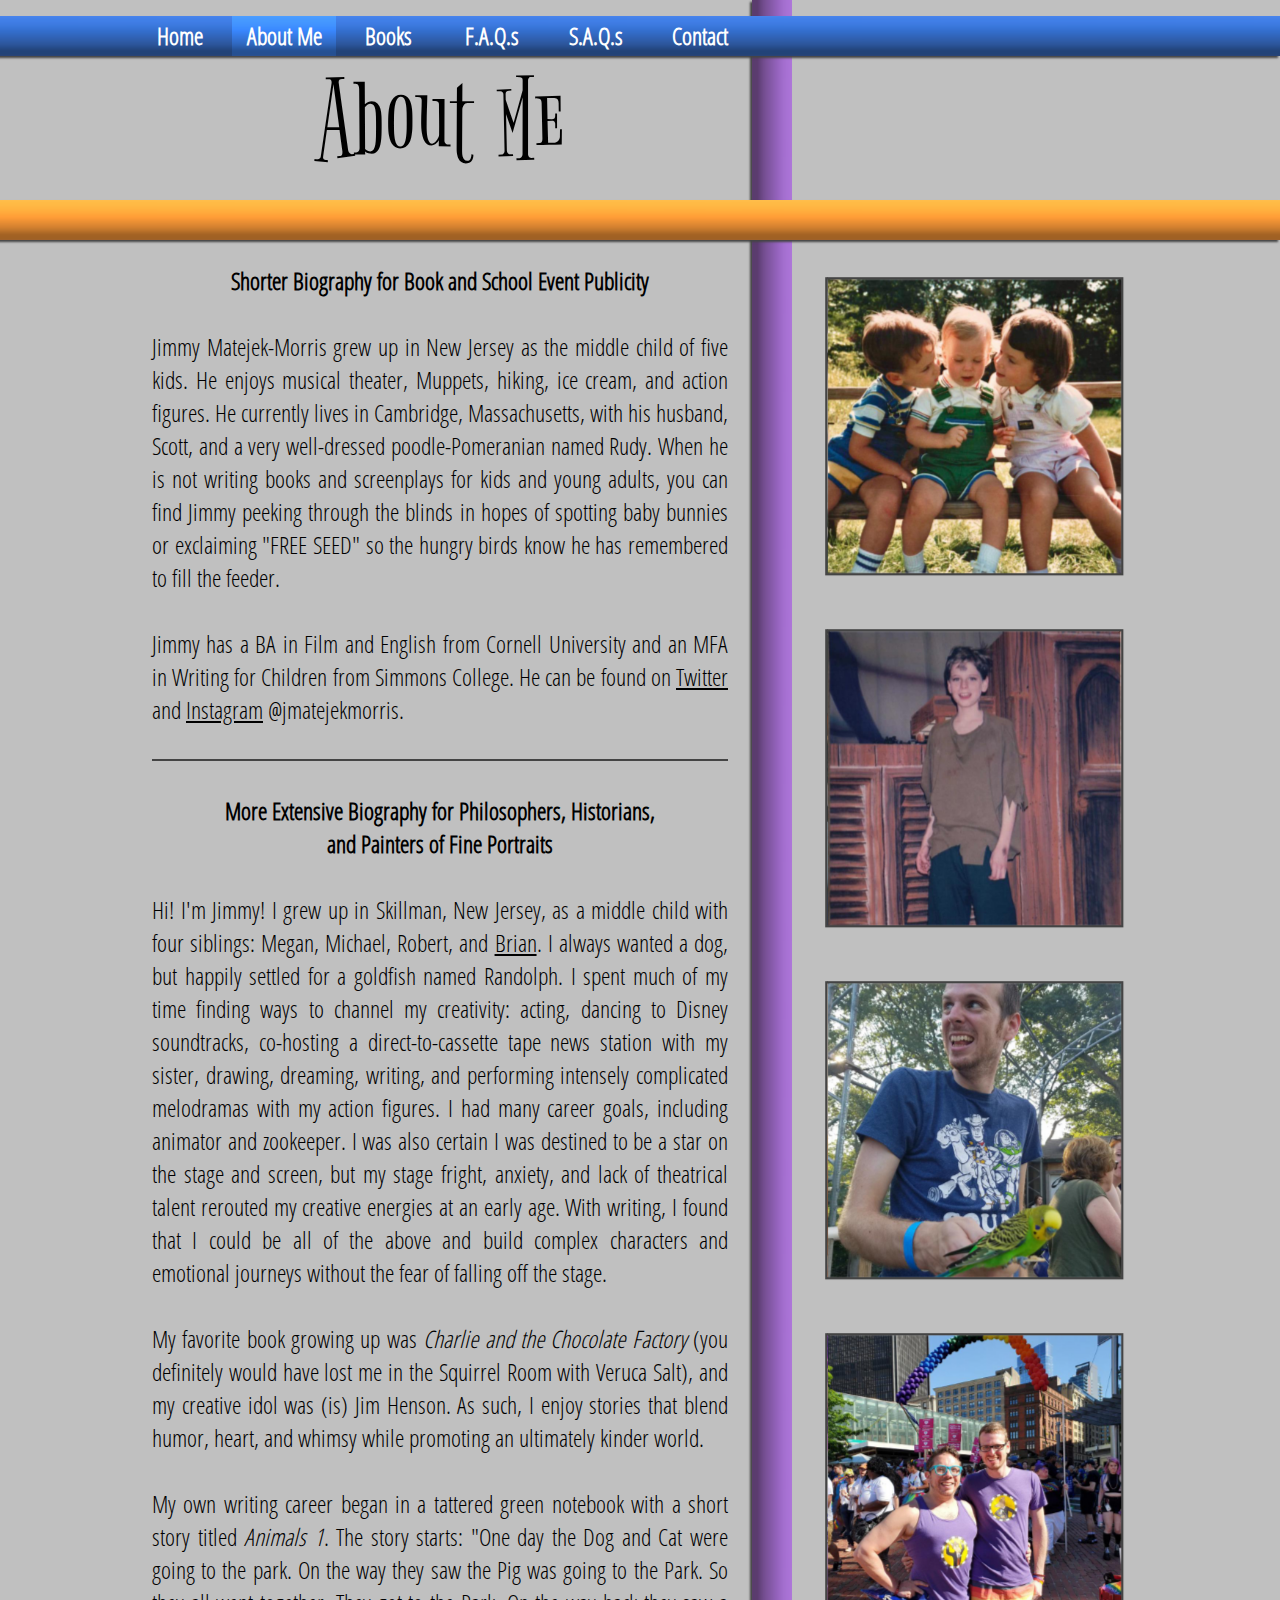
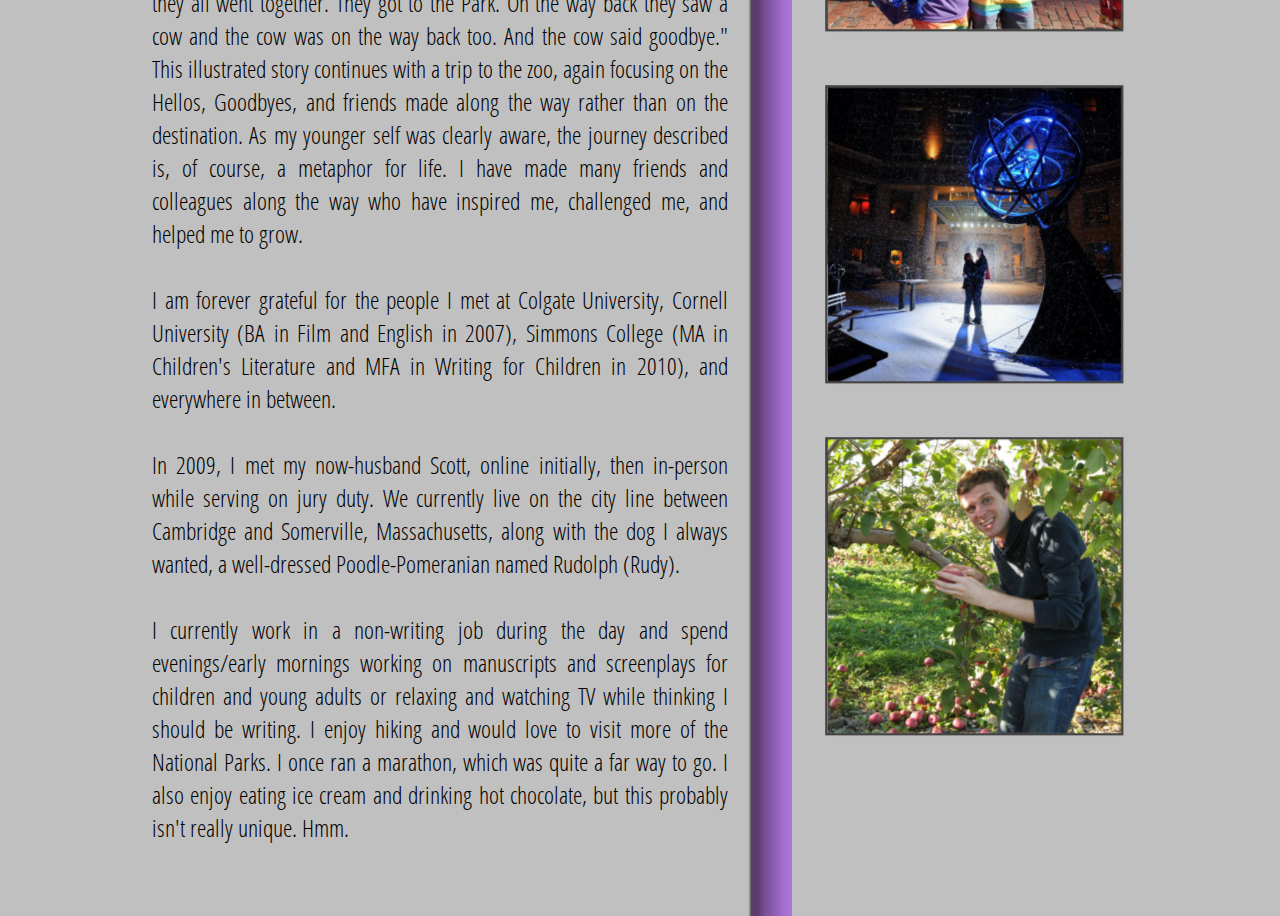
==== commit ea596c7e: "about: updated text" ====
--- a/about.html
+++ b/about.html
@@ -60,7 +60,7 @@
 
       <br>
 
-      Jimmy Matejek-Morris grew up in New Jersey as the middle child of five kids. He enjoys musical theater, Muppets, ice cream, and action figures. He currently lives in Cambridge, Massachusetts, with his husband, Scott, and a very well-dressed poodle-Pomeranian named Rudy. When he is not writing books and screenplays for kids and young adults, you can find Jimmy peeking through the blinds in hopes of spotting baby bunnies. 
+      Jimmy Matejek-Morris grew up in New Jersey as the middle child of five kids. He enjoys musical theater, Muppets, hiking, ice cream, and action figures. He currently lives in Cambridge, Massachusetts, with his husband, Scott, and a very well-dressed poodle-Pomeranian named Rudy. When he is not writing books and screenplays for kids and young adults, you can find Jimmy peeking through the blinds in hopes of spotting baby bunnies or exclaiming "FREE SEED" so the hungry birds know he has remembered to fill the feeder. 
       <br><br>
       Jimmy has a BA in Film and English from Cornell University and an MFA in Writing for Children from Simmons College. He can be found on <a href="https://twitter.com/jmatejekmorris" target="_blank">Twitter</a> and <a href="https://www.instagram.com/jmatejekmorris/" target="_blank">Instagram</a> @jmatejekmorris.
       
@@ -82,7 +82,7 @@
       <br><br>
       In 2009, I met my now-husband Scott, online initially, then in-person while serving on jury duty. We currently live on the city line between Cambridge and Somerville, Massachusetts, along with the dog I always wanted, a well-dressed Poodle-Pomeranian named Rudolph (Rudy). 
       <br><br>
-      I currently work at Harvard University in a non-writing job and spend evenings working on manuscripts and screenplays for children and young adults or relaxing and watching TV while thinking I should be writing. I also enjoy eating ice cream and drinking hot chocolate, but this probably isn't really unique. Hmm. 
+      I currently work in a non-writing job during the day and spend evenings/early mornings working on manuscripts and screenplays for children and young adults or relaxing and watching TV while thinking I should be writing. I enjoy hiking and would love to visit more of the National Parks. I once ran a marathon, which was quite a far way to go. I also enjoy eating ice cream and drinking hot chocolate, but this probably isn't really unique. Hmm.
     </div>
 
     <div class="about-images">
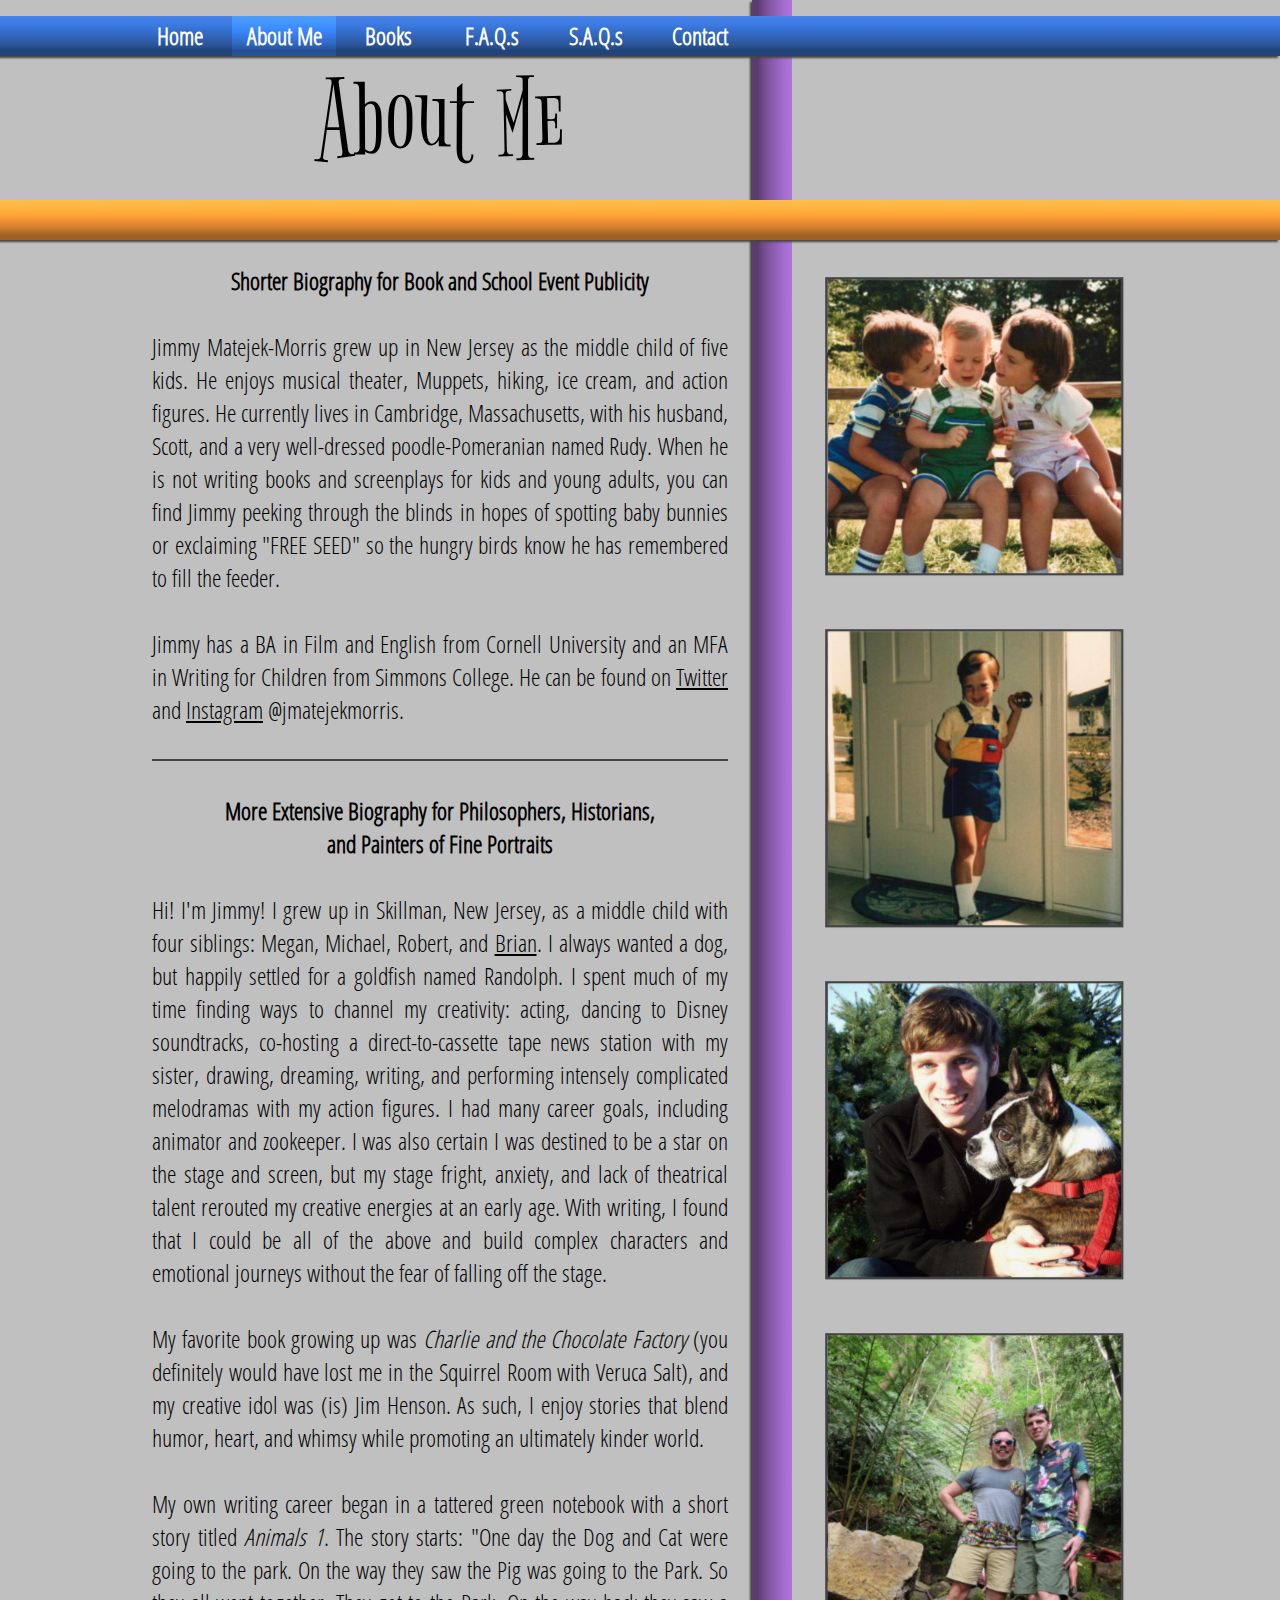
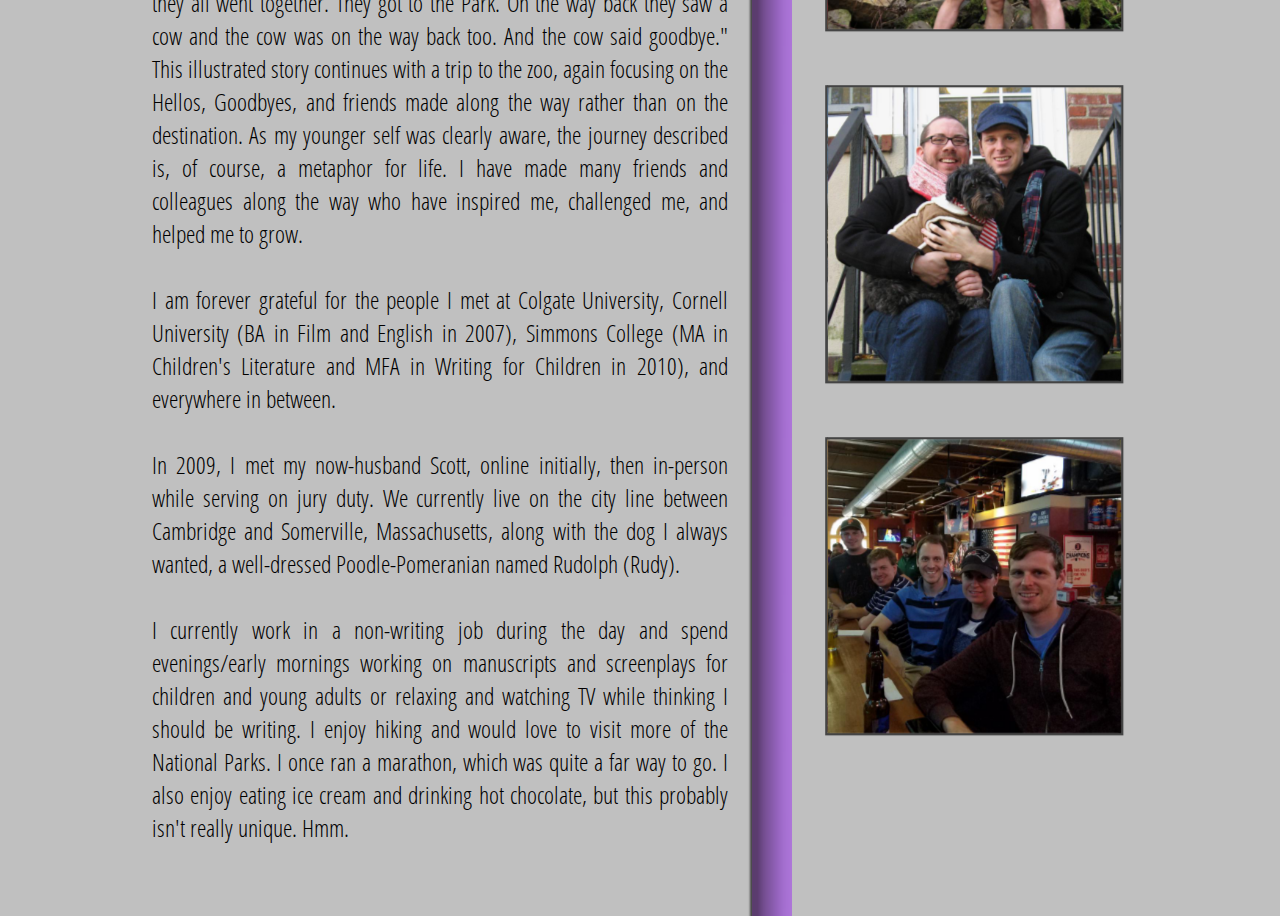
==== commit 8dc8a16f: "Update to about me" ====
--- a/about.html
+++ b/about.html
@@ -97,7 +97,7 @@
           </figure>
 
           <figure class="inactive back" style="z-index: -10">
-            <img class="about-image" id="cube_one_face_three" style="transform:rotateX(180deg);" src="images/about/Photo1C.jpeg" >
+            <img class="about-image" id="cube_one_face_three" style="transform:rotateX(180deg);">
           </figure>
 
           <figure class="inactive left">
@@ -117,7 +117,7 @@
           </figure>
 
           <figure class="inactive back" style="z-index: -10">
-            <img class="about-image" id="cube_two_face_three" style="transform:rotateX(180deg);" src="images/about/Photo2C.jpeg" >
+            <img class="about-image" id="cube_two_face_three" style="transform:rotateX(180deg);">
           </figure>
 
           <figure class="inactive left">
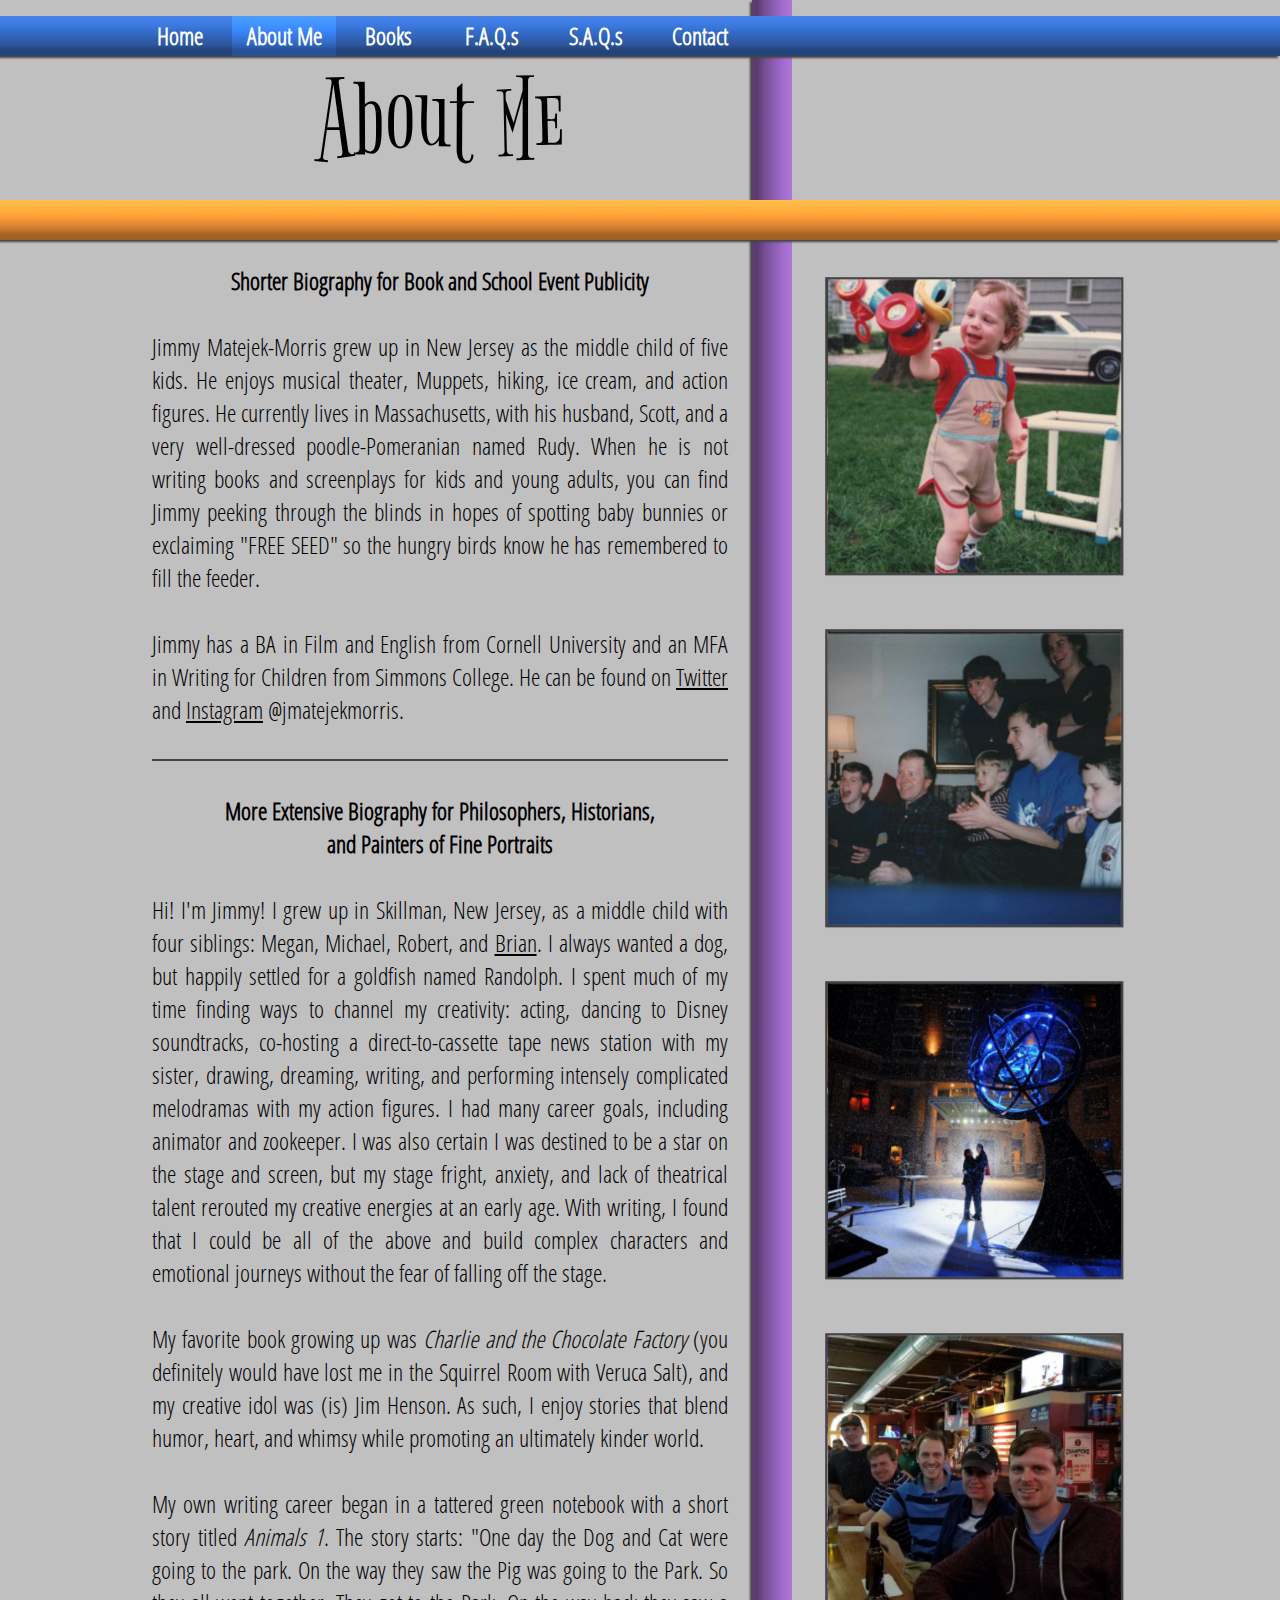
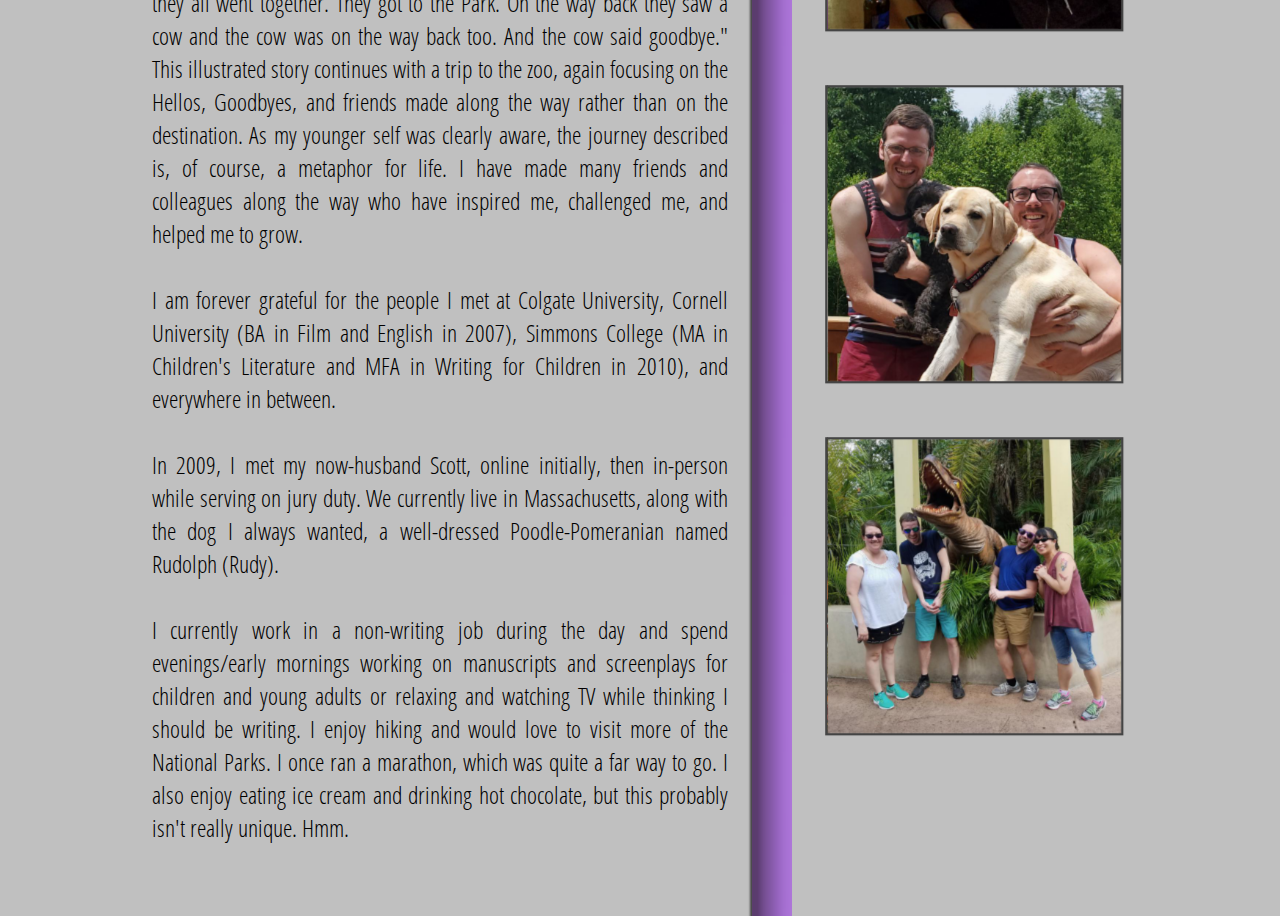
==== commit 7afe241a: "Minor text edits" ====
--- a/about.html
+++ b/about.html
@@ -60,7 +60,7 @@
 
       <br>
 
-      Jimmy Matejek-Morris grew up in New Jersey as the middle child of five kids. He enjoys musical theater, Muppets, hiking, ice cream, and action figures. He currently lives in Cambridge, Massachusetts, with his husband, Scott, and a very well-dressed poodle-Pomeranian named Rudy. When he is not writing books and screenplays for kids and young adults, you can find Jimmy peeking through the blinds in hopes of spotting baby bunnies or exclaiming "FREE SEED" so the hungry birds know he has remembered to fill the feeder. 
+      Jimmy Matejek-Morris grew up in New Jersey as the middle child of five kids. He enjoys musical theater, Muppets, hiking, ice cream, and action figures. He currently lives in Massachusetts, with his husband, Scott, and a very well-dressed poodle-Pomeranian named Rudy. When he is not writing books and screenplays for kids and young adults, you can find Jimmy peeking through the blinds in hopes of spotting baby bunnies or exclaiming "FREE SEED" so the hungry birds know he has remembered to fill the feeder. 
       <br><br>
       Jimmy has a BA in Film and English from Cornell University and an MFA in Writing for Children from Simmons College. He can be found on <a href="https://twitter.com/jmatejekmorris" target="_blank">Twitter</a> and <a href="https://www.instagram.com/jmatejekmorris/" target="_blank">Instagram</a> @jmatejekmorris.
       
@@ -80,7 +80,7 @@
       <br><br>
       I am forever grateful for the people I met at Colgate University, Cornell University (BA in Film and English in 2007), Simmons College (MA in Children&apos;s Literature and MFA in Writing for Children in 2010), and everywhere in between. 
       <br><br>
-      In 2009, I met my now-husband Scott, online initially, then in-person while serving on jury duty. We currently live on the city line between Cambridge and Somerville, Massachusetts, along with the dog I always wanted, a well-dressed Poodle-Pomeranian named Rudolph (Rudy). 
+      In 2009, I met my now-husband Scott, online initially, then in-person while serving on jury duty. We currently live in Massachusetts, along with the dog I always wanted, a well-dressed Poodle-Pomeranian named Rudolph (Rudy). 
       <br><br>
       I currently work in a non-writing job during the day and spend evenings/early mornings working on manuscripts and screenplays for children and young adults or relaxing and watching TV while thinking I should be writing. I enjoy hiking and would love to visit more of the National Parks. I once ran a marathon, which was quite a far way to go. I also enjoy eating ice cream and drinking hot chocolate, but this probably isn't really unique. Hmm.
     </div>
